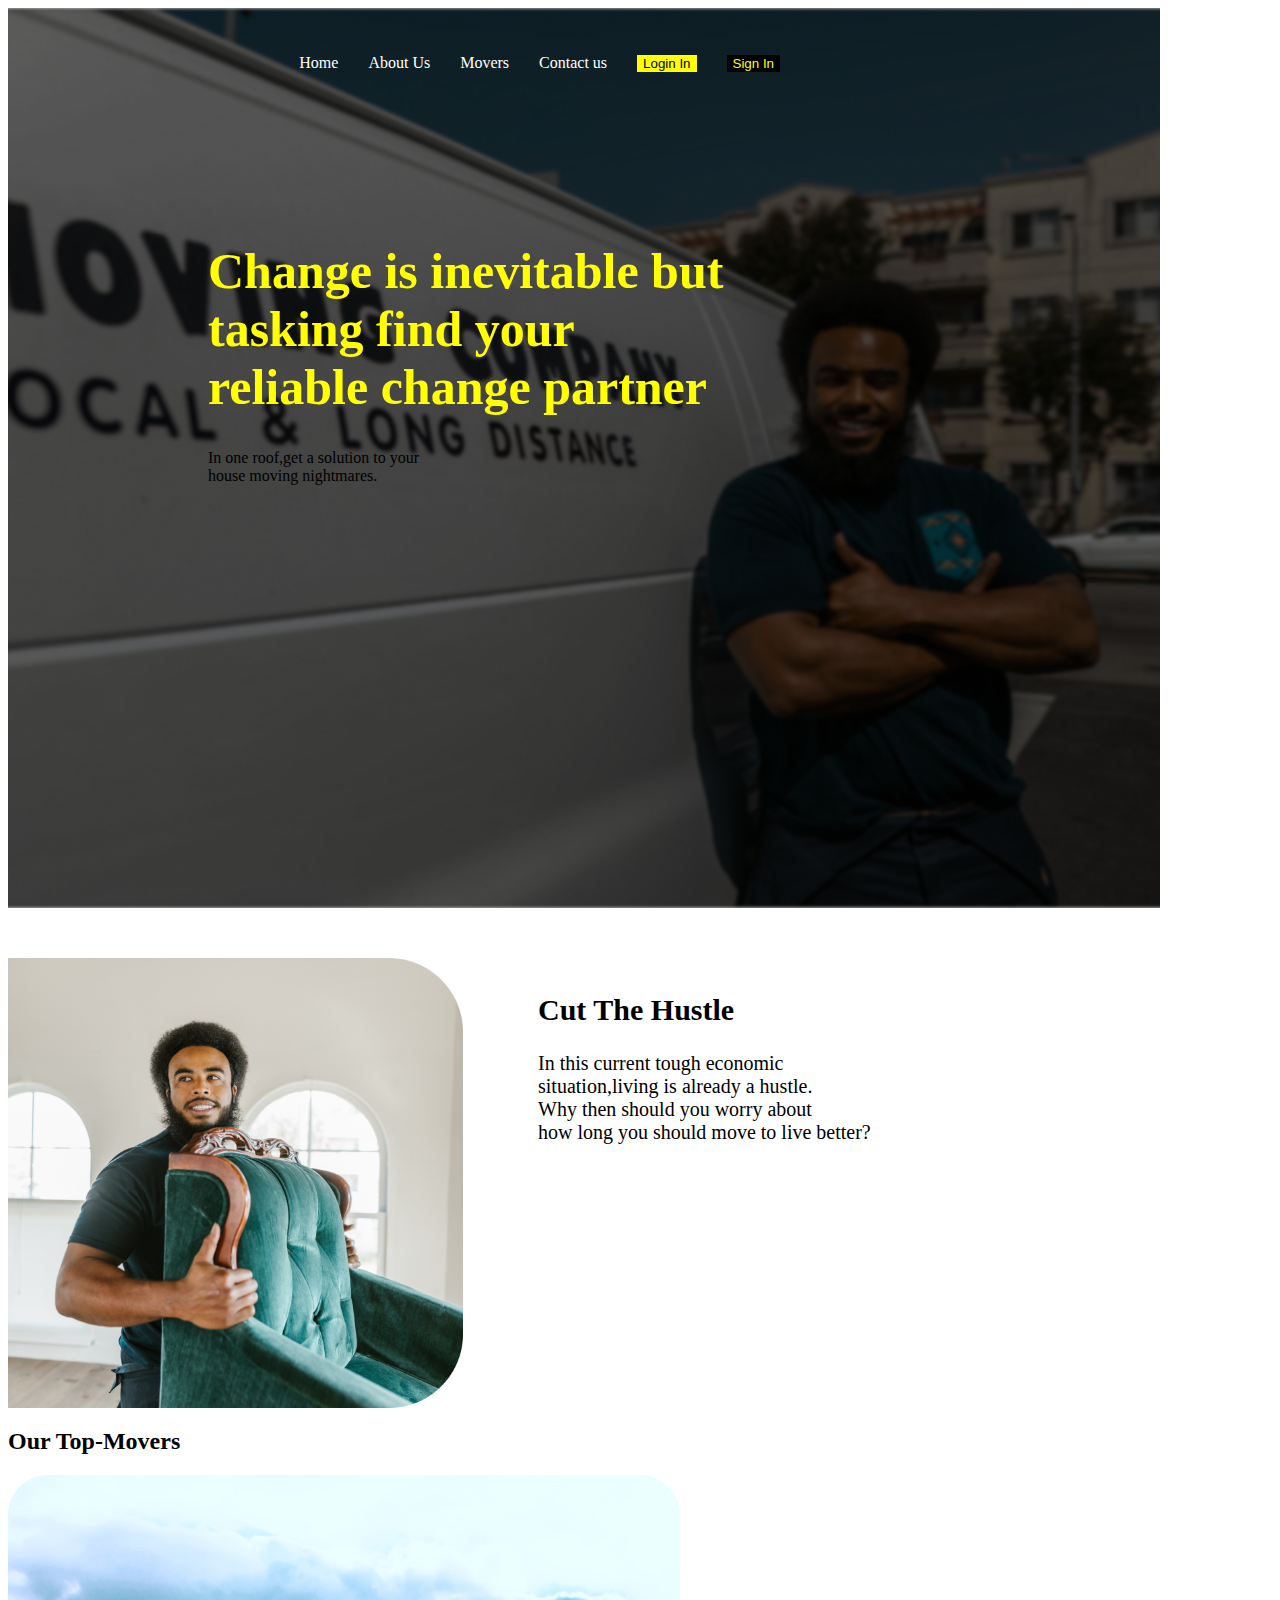
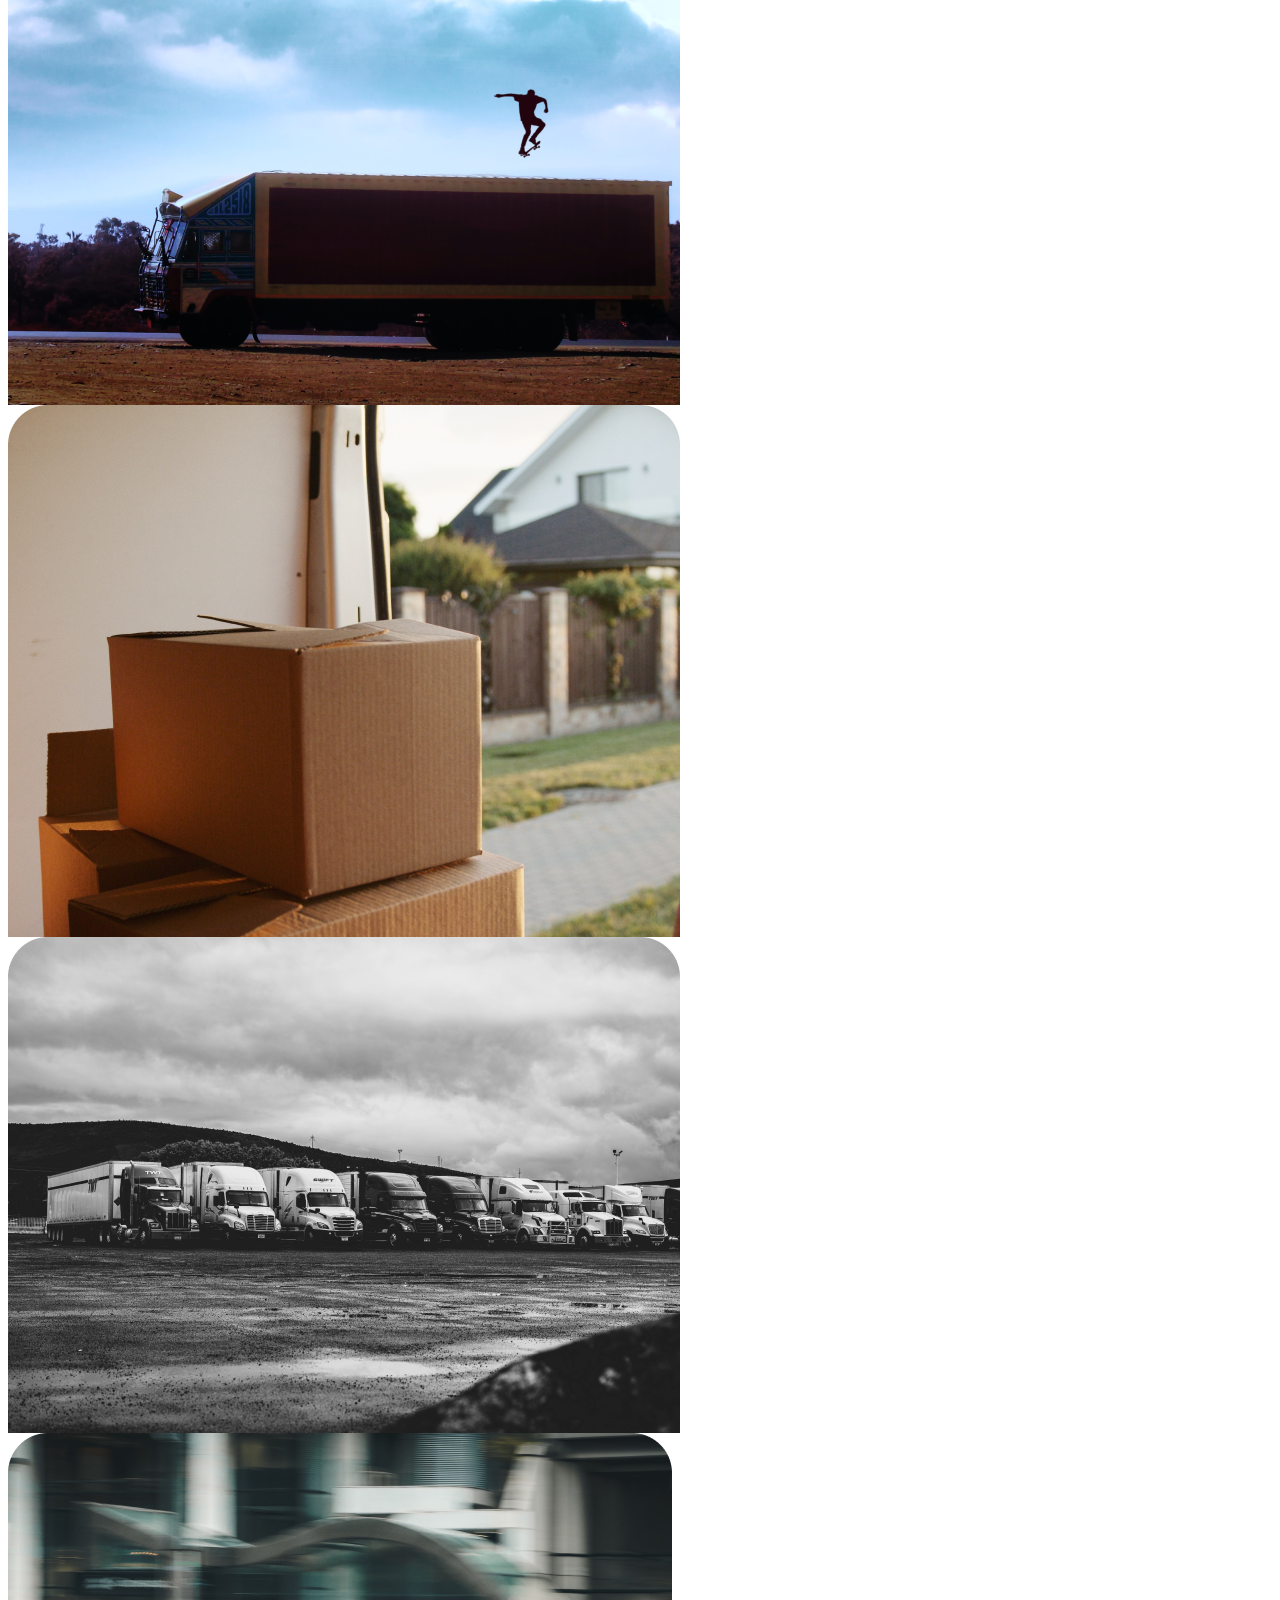
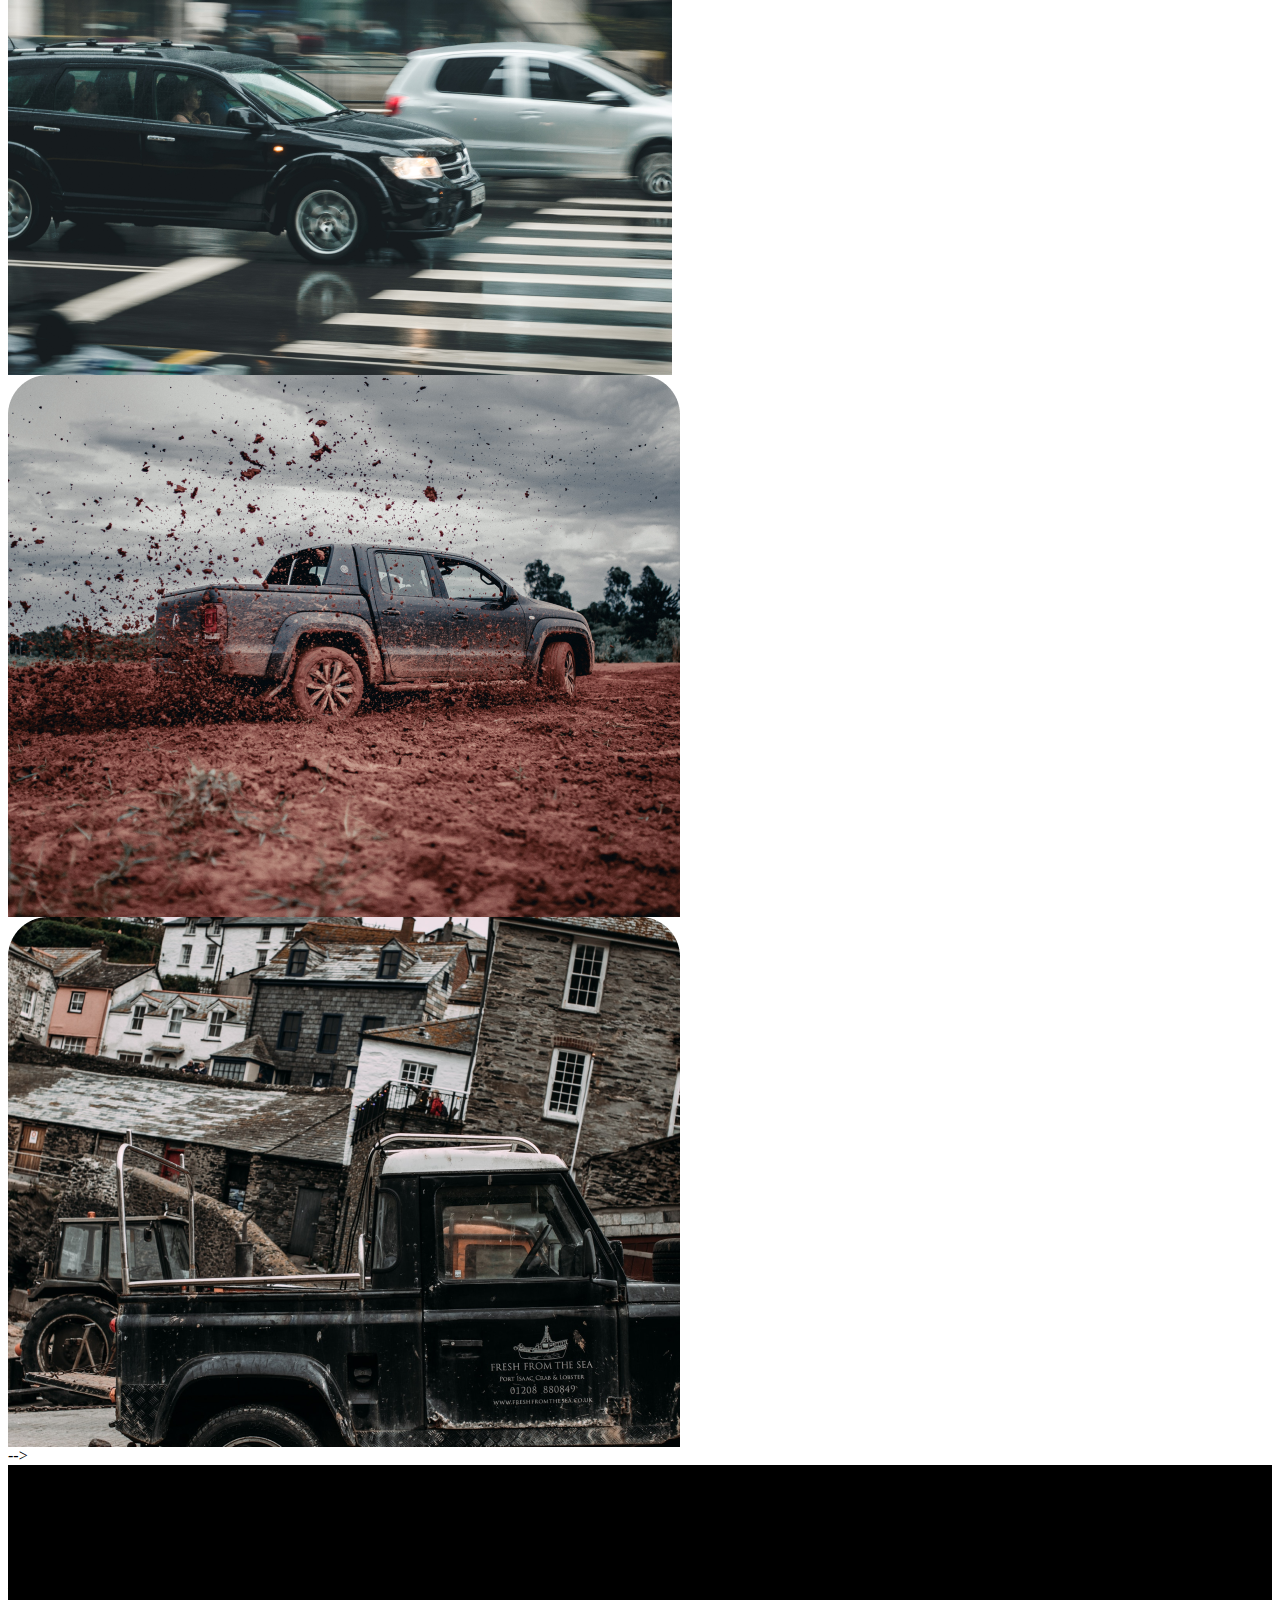
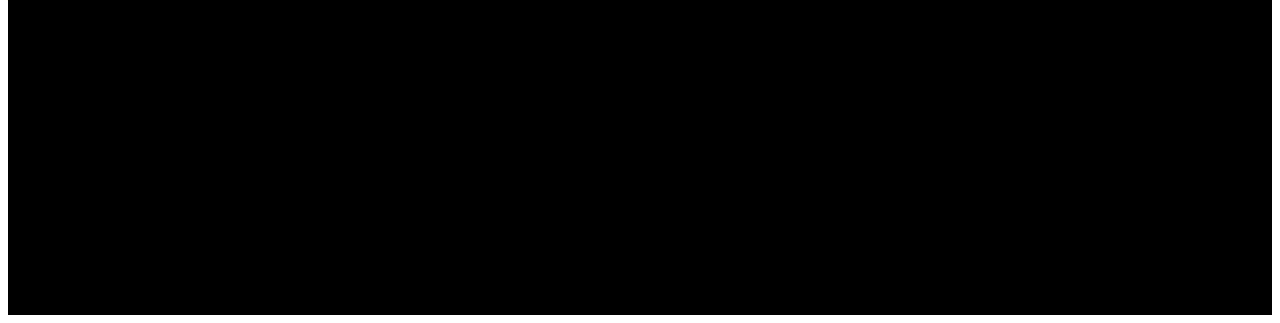
==== index.html @ a47fbbd2 "Insert a footer" ====
<html lang="en">

  <head>
    <meta charset="UTF-8">
    <meta http-equiv="X-UA-Compatible" content="IE=edge">
    <meta name="viewport" content="width=device-width, initial-scale=1.0">
    <title>Landing page of restaurant website</title>
    <link rel="stylesheet" href="./assets/index.css/styles.css" type="text/css">
  </head>

  <body>

    <!--Section1-->
    <section class="section1">

      <nav class="navbar">
        <ul>
          <li><a href="#">Home</a></li>
          <li><a href="#">About Us </a></li>
          <li><a href="#">Movers</a></li>
          <li><a href="#">Contact us</a> </li>
          <li><button class="button1">Login In</button></li>
          <li><button class="button2">Sign In</button></li>
        </ul>
      </nav>

      <div class="Change">
        <h1>Change is inevitable but<br>tasking find your<br> reliable change partner</h1>
        <p>
          In one roof,get a solution to your<br> house moving nightmares.
        </p>
      </div>

    </section>

    <!--Section2-->
    <section class="section2">
      <div class="hustle">
        <div class="hustleImg">
          <img src="./assets/images/moving2 1.png">
        </div>
        <div class="hustleText">
          <h2>Cut The Hustle</h2>
          <p>In this current tough economic<br> situation,living is already a hustle.<br>Why then should
            you worry about<br> how long you should move to live better? </p>
        </div>
      </div>
    </section>
    <!--Section3-->
    <section class="section3">
      <h2>Our Top-Movers</h2>

      <div class="row">
        <div class="column">
          <img src="./assets/images/ehem 1.png">
        </div>
        <div class="column">
          <img src="./assets/images/wewe 1.png">
        </div>
        <div class="column">
          <img src="./assets/images/movers 1.png">
        </div>
        <div class="column">
          <img src="./assets/images/chapchap 1.png">
        </div>
        <div class="column">
          <img src="./assets/images/mashinani 1.png">
        </div>
        <div class="column">
          <img src="./assets/images/songa 1.png">
        </div>
      </div>-->
    </section>
    <!--section4-->
    <footer class="section4">
      <div class="footerBar">
        <div class="footerHeading">
          <h3>Move at a tap of<span>a button</span></h3>
        </div>
        <div></div>
      </div>
    </footer>

  </body>

</html>
---- assets/index.css/styles.css ----
body {
  box-sizing: border-box;
}

.section1 {
  background-image: url("../images/moving\ 1.png");
  background-size: cover;
  background-position: center;
  height: 100vh;
  width: 90vw;


}

.navbar {
  display: flex;
  font-family: 'Poppins', 'Actor', 'Adamina';
  padding: 30px;
  float: right;
  color: white;

}

.section1>.navbar>ul {
  list-style: none;
  display: flex;
  justify-content: space-between;
  gap: 30px;
  padding-right: 350px;

}

.section1>.Change {
  padding: 200px;

}

h1 {

  color: yellow;
  font-size: 50px;
}

.navbar a {
  width: 100%;
  display: inline-block;
  text-decoration: none;
  color: white;


}

.navbar a:hover {
  background: purple;
  color: black;
}

.button1 {
  background-color: yellow;
  color: black;
  border: none;
}

.button2 {
  background-color: black;
  color: yellow;
  border: none;
}

.section2 {
  display: flex;
  padding-top: 50px;
  flex-direction: column;
  justify-content: center;
  align-items: left;
}

.section2>.hustle {
  display: flex;
}

.section2>.hustle>.hustleImg {
  display: flex;
  width: 400px;
  height: 450px;
  padding-right: 100px;
}

.section2>.hustle>.hustleText {
  margin: 10px 10px;
  padding-left: 20px;
  font-size: 20px;
}

/*.section3 {
  margin: auto;
  display: grid;
  padding: 10px;
  justify-content: center;
  grid-template-columns: repeat(auto-fill, minmax(360px, 300px));

}

.column {
  flex-direction: row;
  width: 33.3%;
  padding: 10px;
}

.row::after {
  content: "";
  clear: both;
  display: table;
}

@media screen and (max-width:780px) {
  .column {
    width: 100%;
  }
}


.movers {
  margin: 5px;
  flex-direction: column;
  width: 300px;

}

/* .movers img{ 
  width: 100%;
  height: auto
}
 .section3>.movers { 
  display: flex;
}
.section3 >.movers >.topMovers {
  font-size: larger;
  text-align: center;
  padding-top: 30px;
  padding-bottom: 30px;
}

.section3 >.movers >.topMoversPic1 {
  display: flex;
  padding-top: 30px;
  flex-direction: row;
  width: 100px;
  height: 150px;

}*/

.section4 {
  padding-top: 100px;
  display: flex;
  background-color: black;
  


}

.section4>.footerBar {
  display: flex;
  padding-bottom: 100px;

}

.footerBar{
  position: relative;
  height: 250px;


}
.footerHeading{
  text-align: center;
}
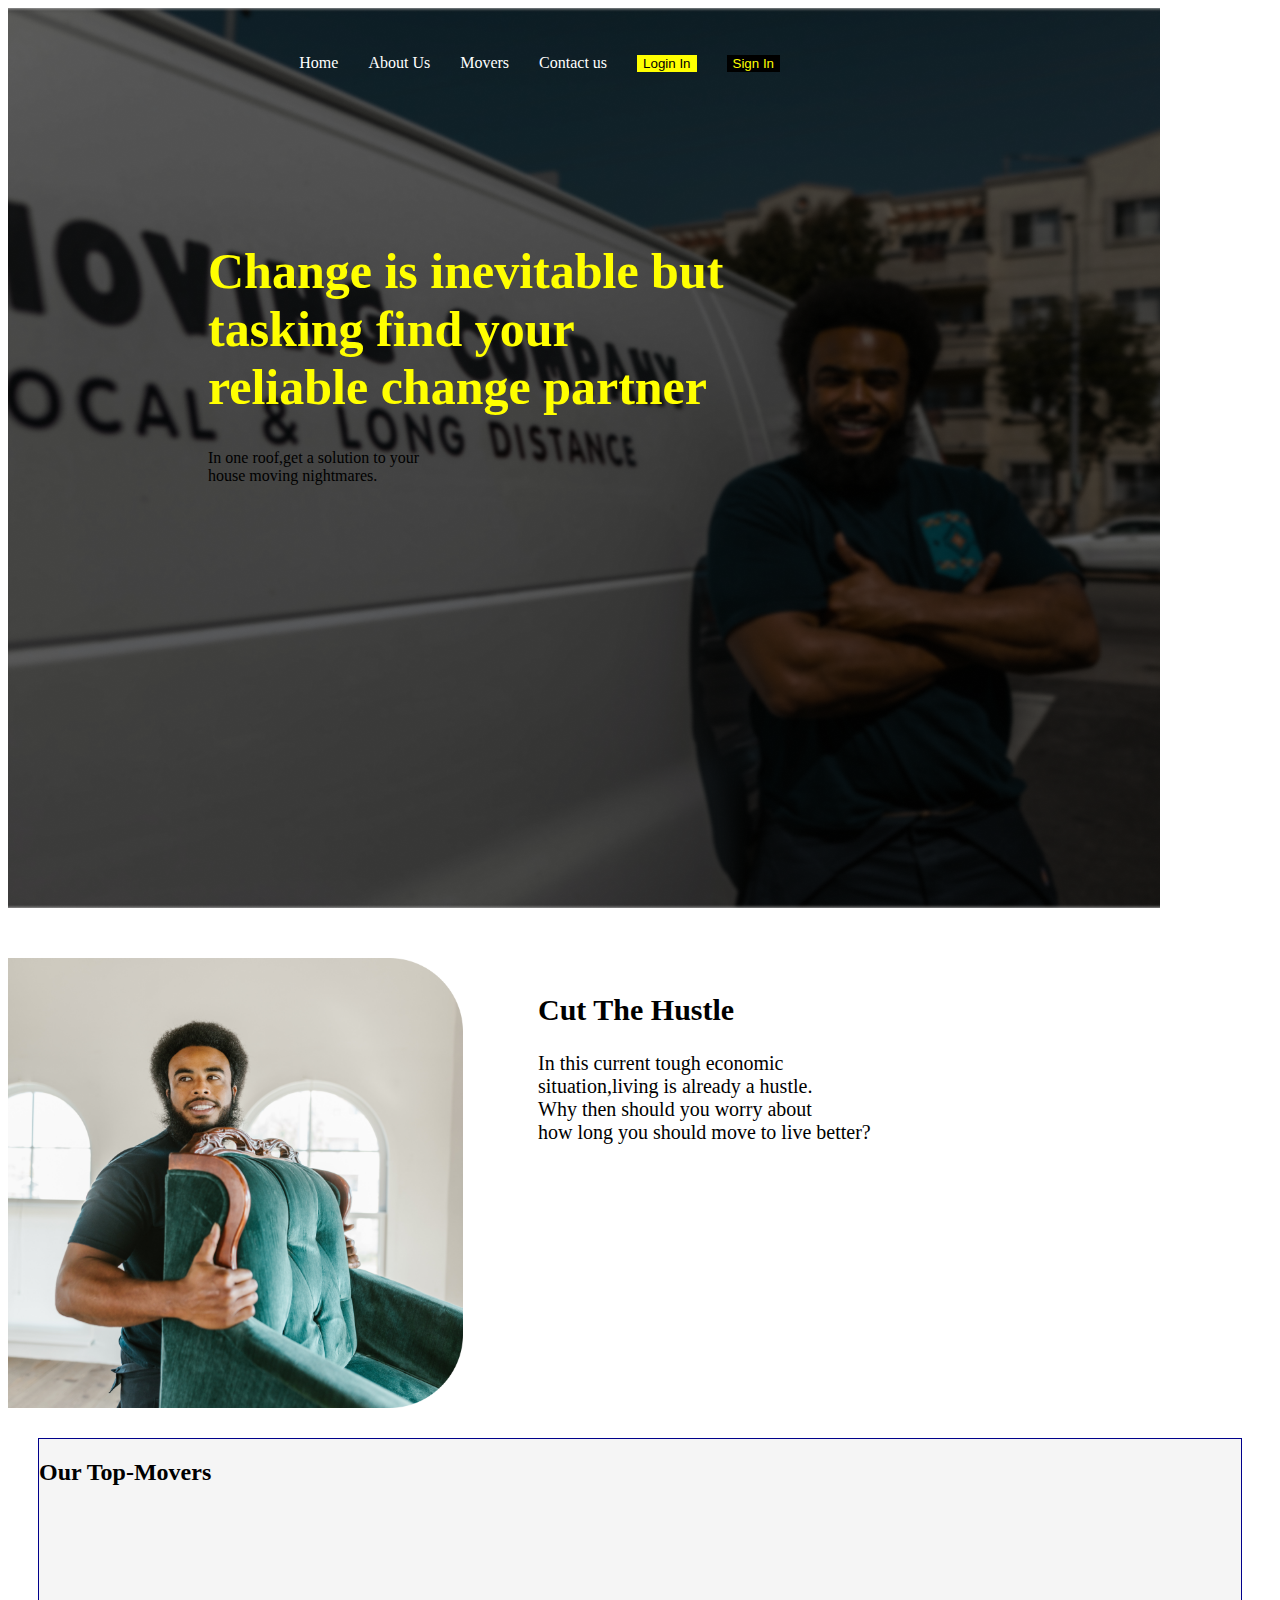
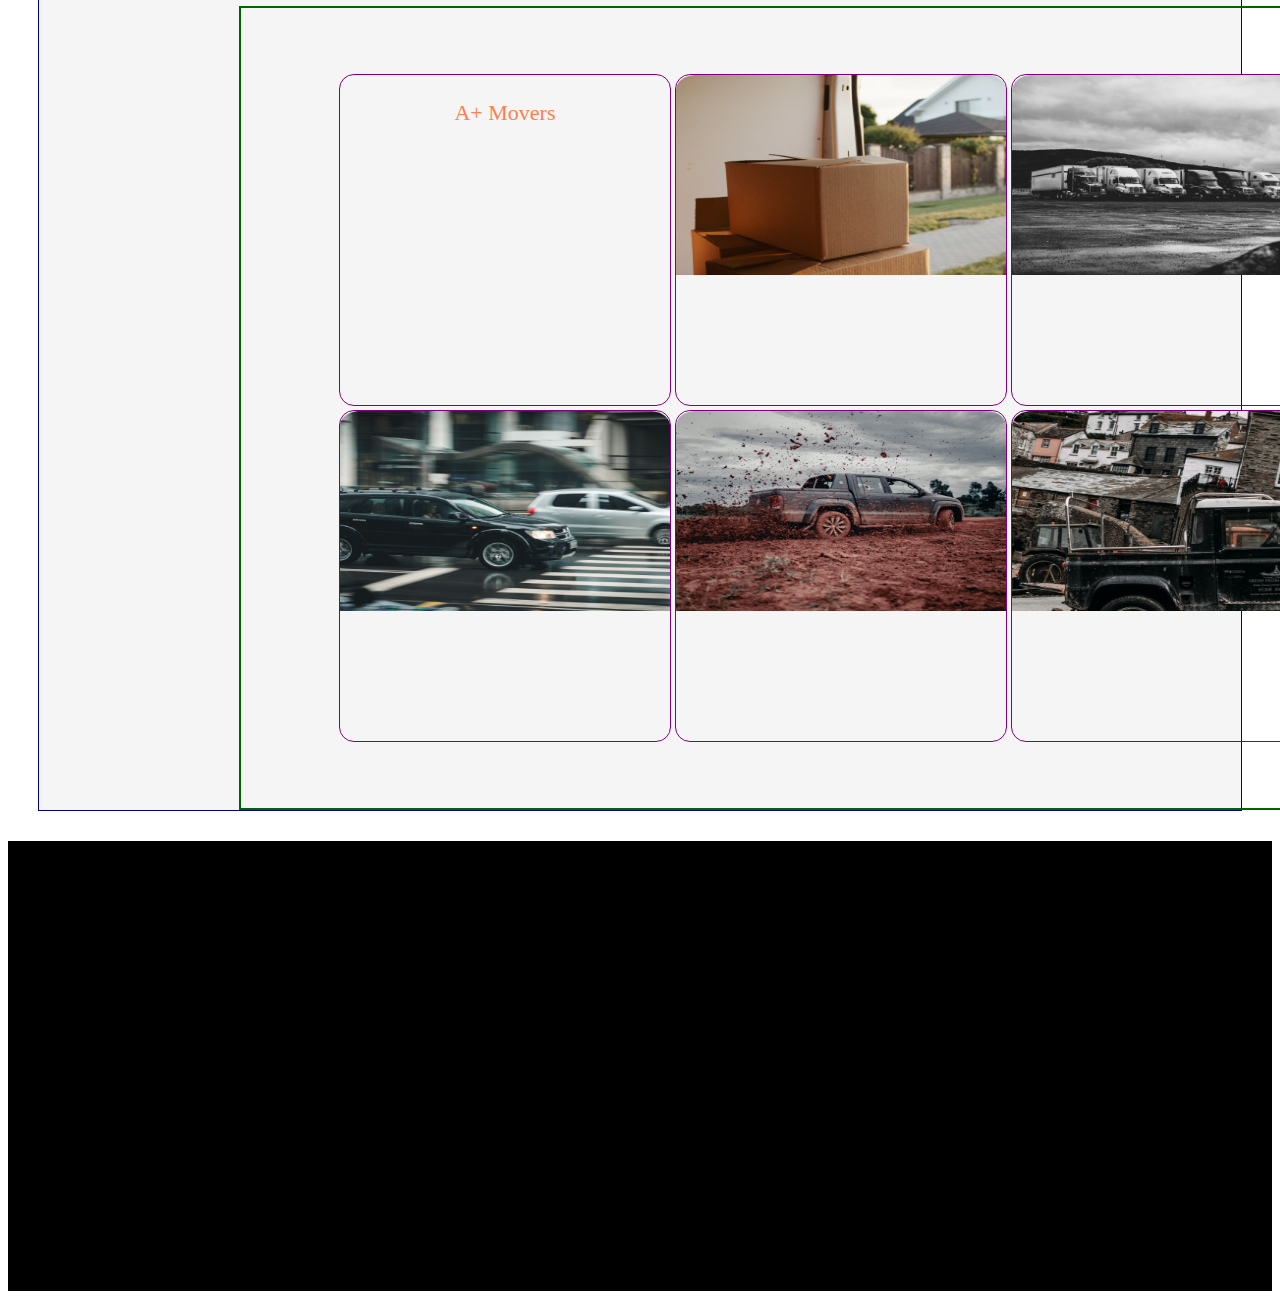
==== commit 3372a5e4: "Add a navigation bar to page2" ====
--- a/index.html
+++ b/index.html
@@ -47,30 +47,35 @@
       </div>
     </section>
     <!--Section3-->
-    <section class="section3">
-      <h2>Our Top-Movers</h2>
+    <div class="movers">
 
-      <div class="row">
-        <div class="column">
-          <img src="./assets/images/ehem 1.png">
+      <div class="moversHeading">
+        <h2>Our Top-Movers</h2>
+      </div>
+
+      <div class="topMovers">
+        <div class="topMoversCard">
+          <div class="cardImage"></div>
+          <div class="cardText"> A+ Movers</div>
+          <div class="cardIcons"></div>
         </div>
-        <div class="column">
-          <img src="./assets/images/wewe 1.png">
+        <div class="topMoversCard">
+          <div><img src="./assets/images/wewe 1.png" width="330px" height="200px"></div>
         </div>
-        <div class="column">
-          <img src="./assets/images/movers 1.png">
+        <div class="topMoversCard">
+          <div><img src="./assets/images/movers 1.png" width="330px" height="200px"></div>
         </div>
-        <div class="column">
-          <img src="./assets/images/chapchap 1.png">
+        <div class="topMoversCard">
+          <div><img src="./assets/images/chapchap 1.png" width="330px" height="200px"></div>
         </div>
-        <div class="column">
-          <img src="./assets/images/mashinani 1.png">
+        <div class="topMoversCard">
+          <div><img src="./assets/images/mashinani 1.png" width="330px" height="200px"></div>
         </div>
-        <div class="column">
-          <img src="./assets/images/songa 1.png">
+        <div class="topMoversCard">
+          <div><img src="./assets/images/songa 1.png" width="330px" height="200px"></div>
         </div>
-      </div>-->
-    </section>
+      </div>
+    </div>
     <!--section4-->
     <footer class="section4">
       <div class="footerBar">
--- a/assets/index.css/styles.css
+++ b/assets/index.css/styles.css
@@ -92,25 +92,60 @@
   font-size: 20px;
 }
 
-/*.section3 {
-  margin: auto;
-  display: grid;
-  padding: 10px;
+/*movers-styling*/
+.movers {
+  background-color: whitesmoke;
+  border: 1px solid darkblue;
+  margin: 30px;
+  /*margin-top: 30px;*/
+  display: flex;
+  flex-direction: column;
+  /*justify-content: center;*/
+}
+
+.topMovers {
+  height: 800px;
+  width: 1200px;
+  display: flex;
+  flex-flow: wrap row;
+  align-content: center;
   justify-content: center;
-  grid-template-columns: repeat(auto-fill, minmax(360px, 300px));
-
-}
-
-.column {
-  flex-direction: row;
-  width: 33.3%;
-  padding: 10px;
-}
-
-.row::after {
-  content: "";
-  clear: both;
-  display: table;
+  border: 2px solid darkgreen;
+  margin-left: 200px;
+  margin-top: 100px;
+}
+
+.topMoversCard {
+  font-family: 'Comfortaa', cursive;
+  grid-template-columns: 300px;
+  grid-template-rows: 220px 220px 100px;
+  grid-template-areas: "cardImage""cardText""cardIcons";
+  color: coral;
+  width: 330px;
+  height: 330px;
+  margin: 2px;
+  border: 1px solid purple;
+  /* background-color: darkred;  */
+  text-align: center;
+  font-size: 22px;
+  border-radius: 15px;
+}
+
+.cardImage {
+  grid-area: cardImage;
+  background: url("./assets/images/wewe 1.png");
+  border-top-left-radius: 20px;
+  border-top-right-radius: 20px;
+  background-size: cover;
+}
+
+.cardText {
+  grid-area: cardText;
+  margin: 25px;
+}
+
+.cardIcons {
+  grid-area: cardIcons;
 }
 
 @media screen and (max-width:780px) {
@@ -119,44 +154,10 @@
   }
 }
 
-
-.movers {
-  margin: 5px;
-  flex-direction: column;
-  width: 300px;
-
-}
-
-/* .movers img{ 
-  width: 100%;
-  height: auto
-}
- .section3>.movers { 
-  display: flex;
-}
-.section3 >.movers >.topMovers {
-  font-size: larger;
-  text-align: center;
-  padding-top: 30px;
-  padding-bottom: 30px;
-}
-
-.section3 >.movers >.topMoversPic1 {
-  display: flex;
-  padding-top: 30px;
-  flex-direction: row;
-  width: 100px;
-  height: 150px;
-
-}*/
-
 .section4 {
   padding-top: 100px;
   display: flex;
   background-color: black;
-  
-
-
 }
 
 .section4>.footerBar {
@@ -165,12 +166,43 @@
 
 }
 
-.footerBar{
+.footerBar {
   position: relative;
   height: 250px;
 
 
 }
-.footerHeading{
+
+.footerHeading {
   text-align: center;
 }
+
+/* Page2 styling */
+.navbar2 {
+
+  font-family: 'Poppins', 'Actor', 'Adamina';
+  height: 250px;
+  background-color: black;
+  display: flex;
+
+}
+
+.navbar2>.navItems>ul {
+  list-style: none;
+  gap: 20px;
+  color: white;
+
+
+}
+
+.navbar2 a {
+  text-decoration: none;
+  color: white;
+
+
+}
+
+.navbar2 a:hover {
+  background: purple;
+  color: black;
+}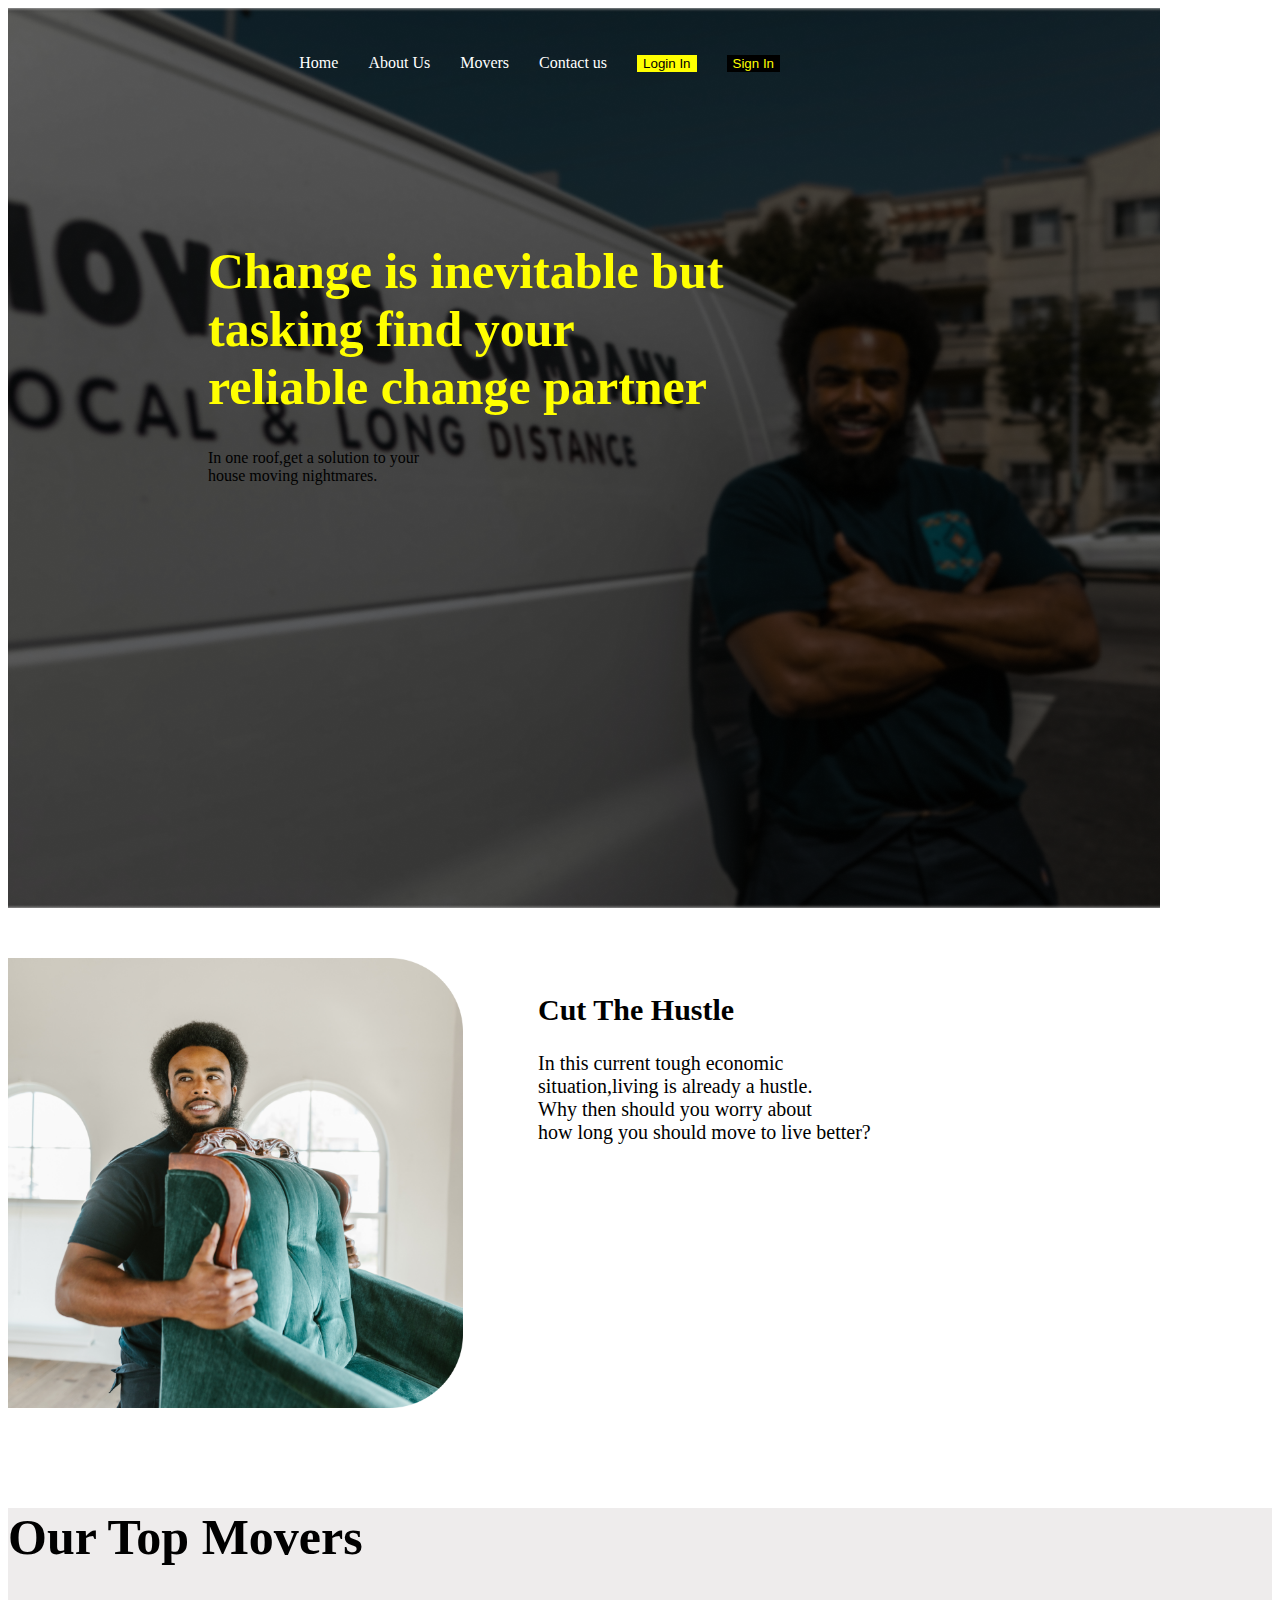
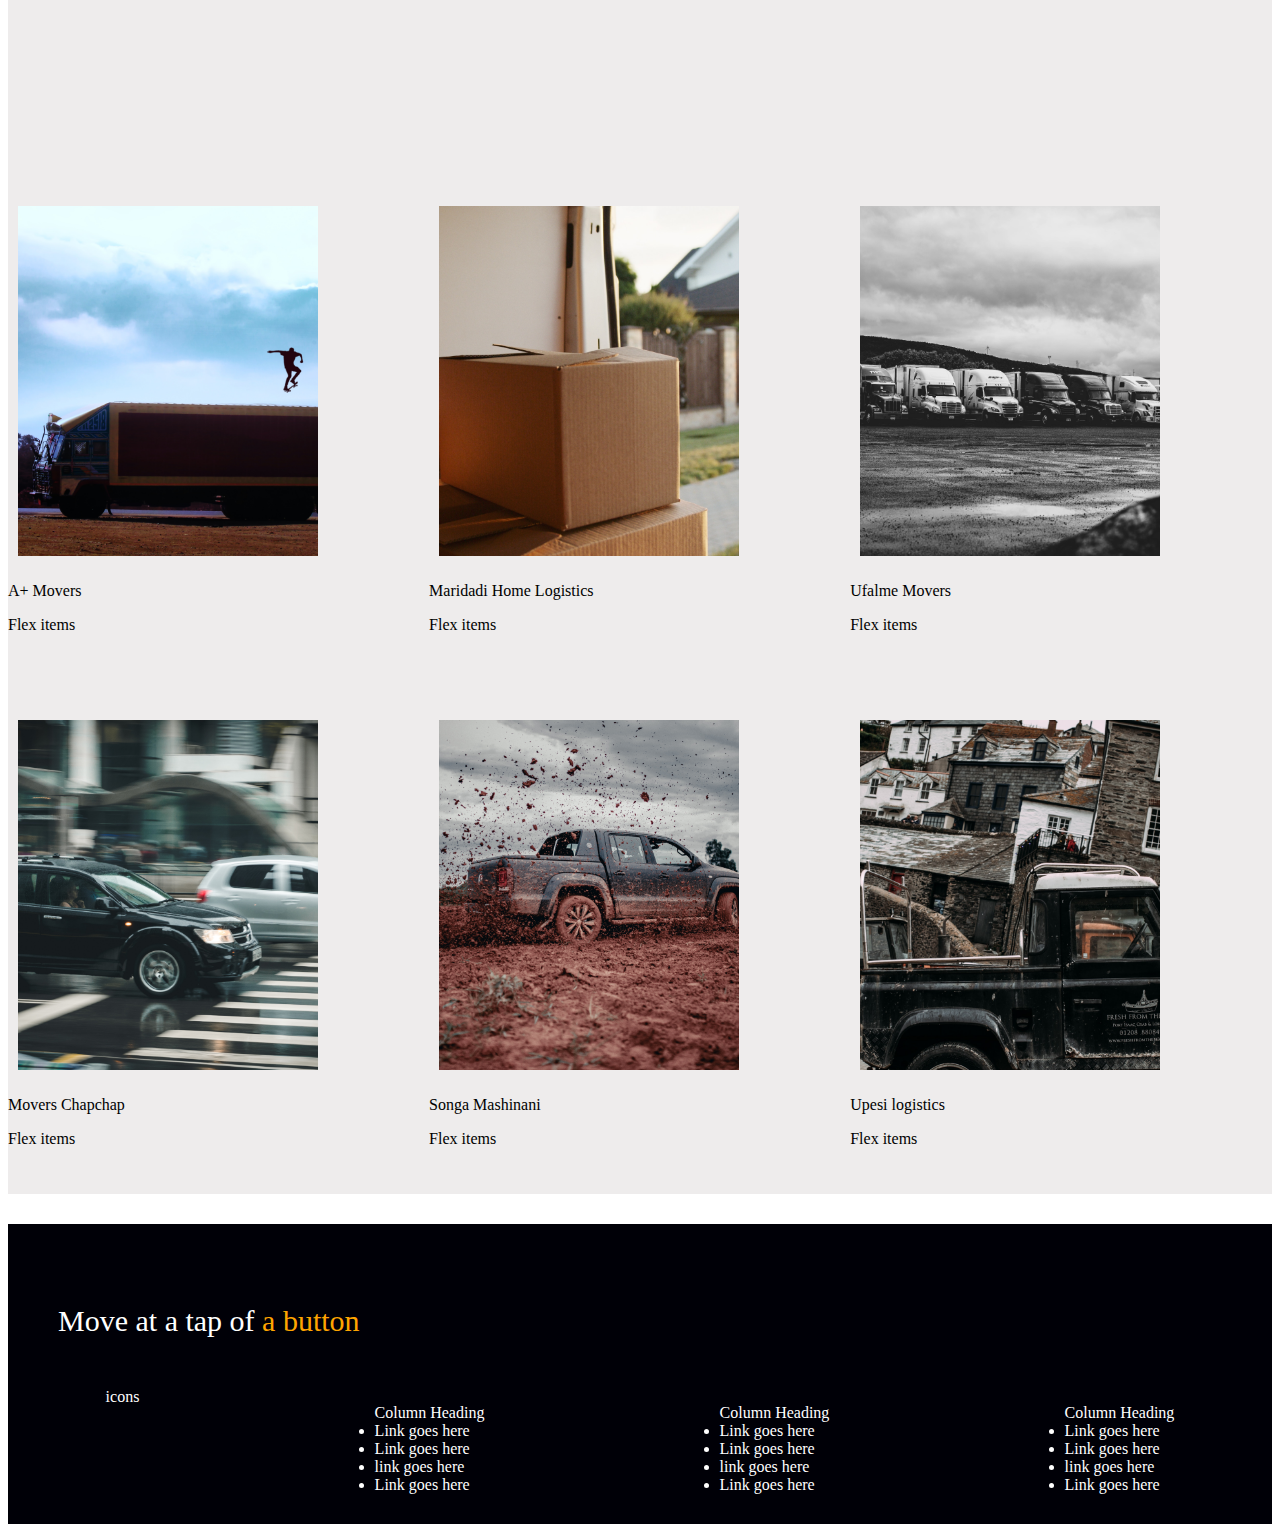
==== commit 61db00af: "Insert the navigation bar in page 2" ====
--- a/index.html
+++ b/index.html
@@ -46,8 +46,43 @@
         </div>
       </div>
     </section>
+
     <!--Section3-->
-    <div class="movers">
+    <div class="section3">
+      <h3 class="section3_h3">Our Top Movers</h3>
+      <div class="cards">
+        <img src="./assets/images/ehem 1.png" class="card_image" alt="">
+        <p>A+ Movers</p>
+        <p>Flex items</p>
+      </div>
+      <div class="cards">
+        <img src="./assets/images/wewe 1.png" class="card_image" alt="">
+        <p>Maridadi Home Logistics</p>
+        <p>Flex items</p>
+      </div>
+      <div class="cards">
+        <img src="./assets/images/movers 1.png" class="card_image" alt="">
+        <p>Ufalme Movers</p>
+        <p>Flex items</p>
+      </div>
+      <div class="cards">
+        <img src="./assets/images/chapchap 1.png" class="card_image" alt="">
+        <p>Movers Chapchap</p>
+        <p>Flex items</p>
+      </div>
+      <div class="cards">
+        <img src="./assets/images/mashinani 1.png" class="card_image" alt="">
+        <p>Songa Mashinani</p>
+        <p>Flex items</p>
+      </div>
+      <div class="cards">
+        <img src="./assets/images/songa 1.png" class="card_image" alt="">
+        <p>Upesi logistics</p>
+        <p>Flex items</p>
+      </div>
+    </div>
+
+    <!--<div class="movers">
 
       <div class="moversHeading">
         <h2>Our Top-Movers</h2>
@@ -55,34 +90,74 @@
 
       <div class="topMovers">
         <div class="topMoversCard">
-          <div class="cardImage"></div>
-          <div class="cardText"> A+ Movers</div>
-          <div class="cardIcons"></div>
+          <div class="cardImage">
+            <img src="./assets/images/ehem 1.png" width="330px" height="200px">
+            <h3></h3>
+          </div>
         </div>
         <div class="topMoversCard">
-          <div><img src="./assets/images/wewe 1.png" width="330px" height="200px"></div>
+          <div class="CardImage">
+            <img src="./assets/images/wewe 1.png" width="330px" height="200px">
+          </div>
         </div>
         <div class="topMoversCard">
-          <div><img src="./assets/images/movers 1.png" width="330px" height="200px"></div>
+          <div class="CardImage">
+            <img src="./assets/images/movers 1.png" width="330px" height="200px">
+          </div>
         </div>
         <div class="topMoversCard">
-          <div><img src="./assets/images/chapchap 1.png" width="330px" height="200px"></div>
+          <div class="CardImage">
+            <img src="./assets/images/chapchap 1.png" width="330px" height="200px">
+          </div>
         </div>
         <div class="topMoversCard">
-          <div><img src="./assets/images/mashinani 1.png" width="330px" height="200px"></div>
+          <div class="CardImage">
+            <img src="./assets/images/mashinani 1.png" width="330px" height="200px">
+          </div>
         </div>
         <div class="topMoversCard">
-          <div><img src="./assets/images/songa 1.png" width="330px" height="200px"></div>
+          <div class="CardImage">
+            <img src="./assets/images/songa 1.png" width="330px" height="200px">
+          </div>
         </div>
       </div>
-    </div>
+    </div>-->
     <!--section4-->
-    <footer class="section4">
-      <div class="footerBar">
-        <div class="footerHeading">
-          <h3>Move at a tap of<span>a button</span></h3>
+    <footer>
+      <div class="sect_a">
+        <p class="footer_p">Move at a tap of <span class="orange_footer_text">a button</span> </p>
+      </div>
+      <div class="footer_flex_items">
+        <div class="icons">
+          icons
         </div>
-        <div></div>
+        <div class="link_list_1">
+          <ul>
+            <li class="heading">Column Heading</li>
+            <li>Link goes here</li>
+            <li>Link goes here</li>
+            <li>link goes here</li>
+            <li>Link goes here</li>
+          </ul>
+        </div>
+        <div class="link_list_1">
+          <ul>
+            <li class="heading">Column Heading</li>
+            <li>Link goes here</li>
+            <li>Link goes here</li>
+            <li>link goes here</li>
+            <li>Link goes here</li>
+          </ul>
+        </div>
+        <div class="link_list_1">
+          <ul>
+            <li class="heading">Column Heading</li>
+            <li>Link goes here</li>
+            <li>Link goes here</li>
+            <li>link goes here</li>
+            <li>Link goes here</li>
+          </ul>
+        </div>
       </div>
     </footer>
 
--- a/assets/index.css/styles.css
+++ b/assets/index.css/styles.css
@@ -92,15 +92,44 @@
   font-size: 20px;
 }
 
-/*movers-styling*/
+.section3 {
+  background-color: rgb(238, 236, 236);
+  margin-top: 100px;
+}
+
+.section3_h3 {
+  margin-bottom: 200px;
+  font-size: 50px;
+  margin-top: 100px;
+
+}
+
+.card_image {
+  height: 350px;
+  width: 300px;
+  object-fit: cover;
+  padding: 10px;
+
+}
+
+.cards{
+  display: inline-block;
+  width: 33%;
+  margin-top: 30px;
+  margin-bottom: 30px;
+
+}
+
+/*movers-styling
+
 .movers {
   background-color: whitesmoke;
   border: 1px solid darkblue;
   margin: 30px;
-  /*margin-top: 30px;*/
+  /*margin-top: 30px;
   display: flex;
   flex-direction: column;
-  /*justify-content: center;*/
+  /*justify-content: center;
 }
 
 .topMovers {
@@ -125,7 +154,7 @@
   height: 330px;
   margin: 2px;
   border: 1px solid purple;
-  /* background-color: darkred;  */
+  /* background-color: darkred;  
   text-align: center;
   font-size: 22px;
   border-radius: 15px;
@@ -146,7 +175,7 @@
 
 .cardIcons {
   grid-area: cardIcons;
-}
+}*/
 
 @media screen and (max-width:780px) {
   .column {
@@ -154,55 +183,30 @@
   }
 }
 
-.section4 {
-  padding-top: 100px;
-  display: flex;
-  background-color: black;
-}
-
-.section4>.footerBar {
-  display: flex;
-  padding-bottom: 100px;
-
-}
-
-.footerBar {
-  position: relative;
-  height: 250px;
-
-
-}
-
-.footerHeading {
-  text-align: center;
-}
-
-/* Page2 styling */
-.navbar2 {
-
-  font-family: 'Poppins', 'Actor', 'Adamina';
-  height: 250px;
-  background-color: black;
-  display: flex;
-
-}
-
-.navbar2>.navItems>ul {
+footer {
+  background-color: rgb(0, 0, 7);
+  height: 300px;
+}
+
+.footer_flex_items {
+  display: flex;
+  justify-content: space-around;
+  color: white;
+}
+
+.footer_p {
+  font-size: 30px;
+  color: white;
+  margin-bottom: 50px;
+  padding-left: 50px;
+  padding-top: 80px;
+}
+
+.heading {
   list-style: none;
-  gap: 20px;
-  color: white;
-
-
-}
-
-.navbar2 a {
-  text-decoration: none;
-  color: white;
-
-
-}
-
-.navbar2 a:hover {
-  background: purple;
-  color: black;
+  font-style: bold;
+}
+
+.orange_footer_text {
+  color: orange;
 }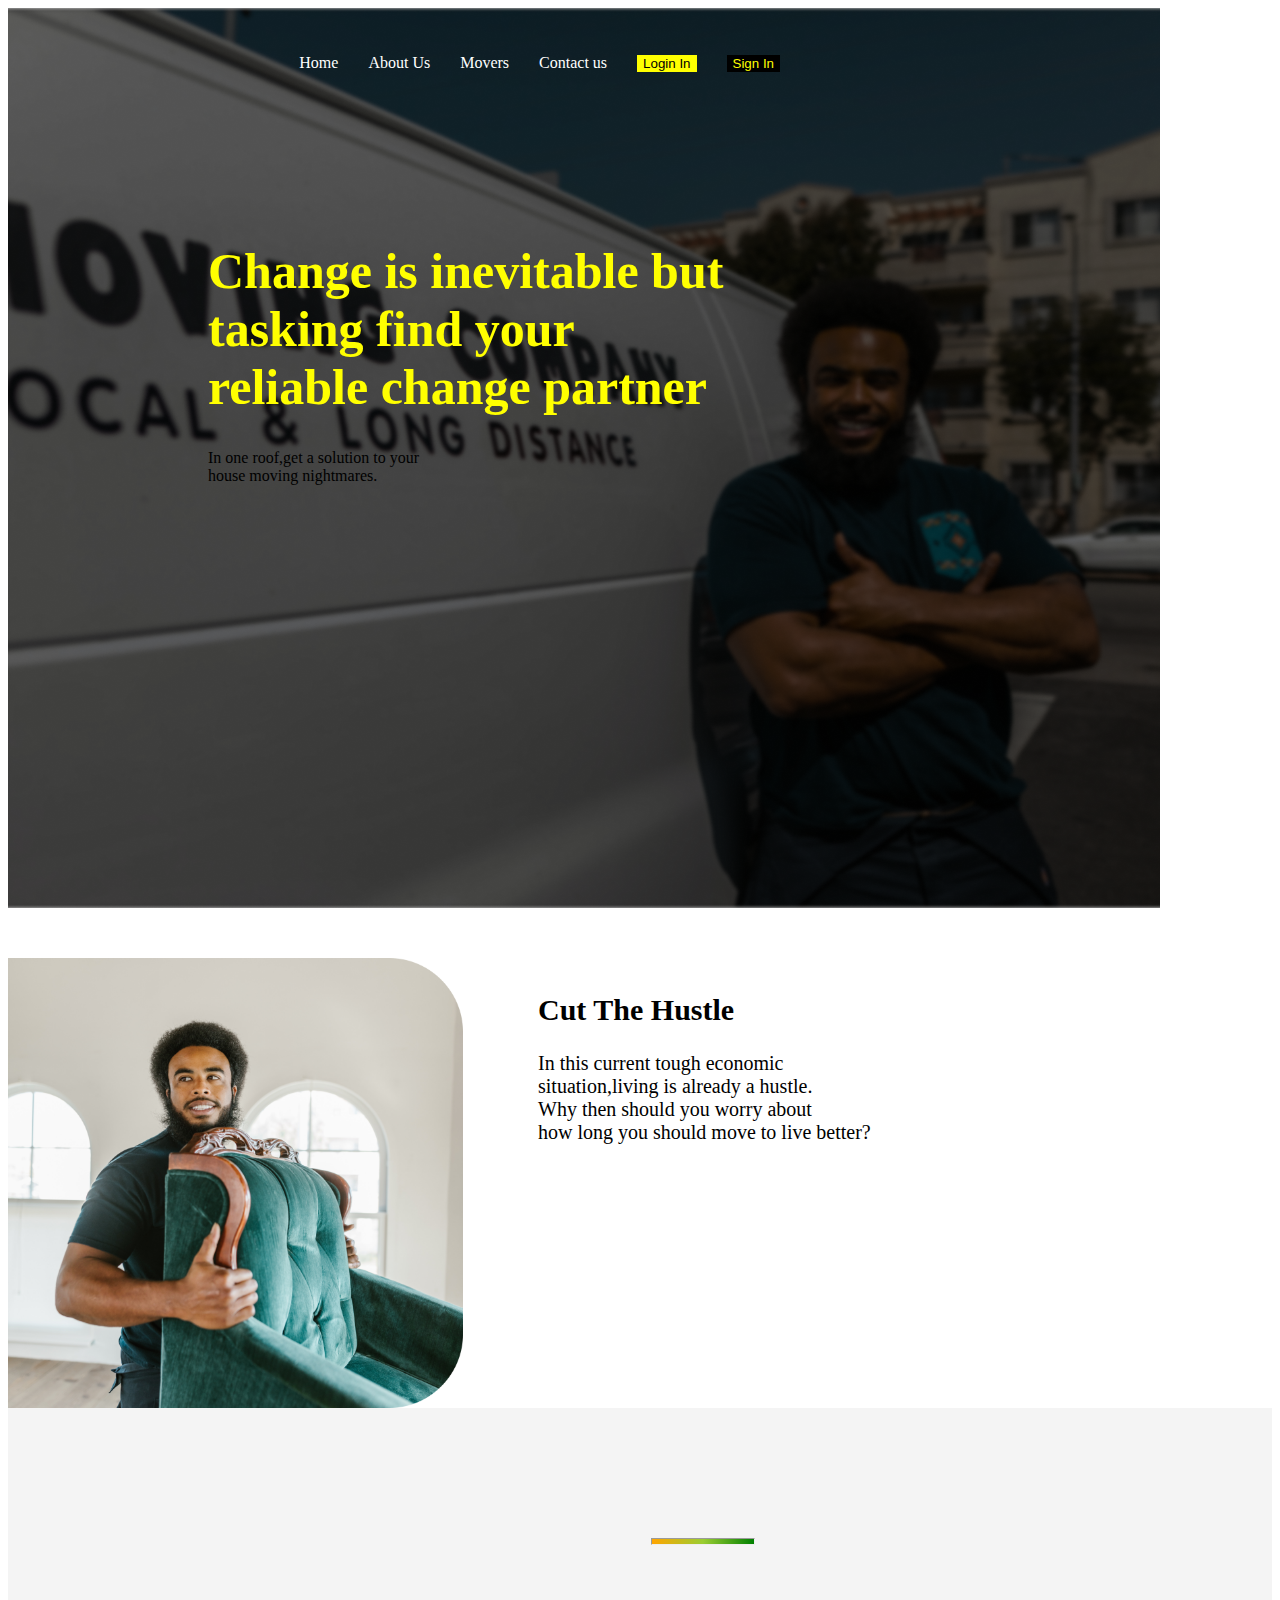
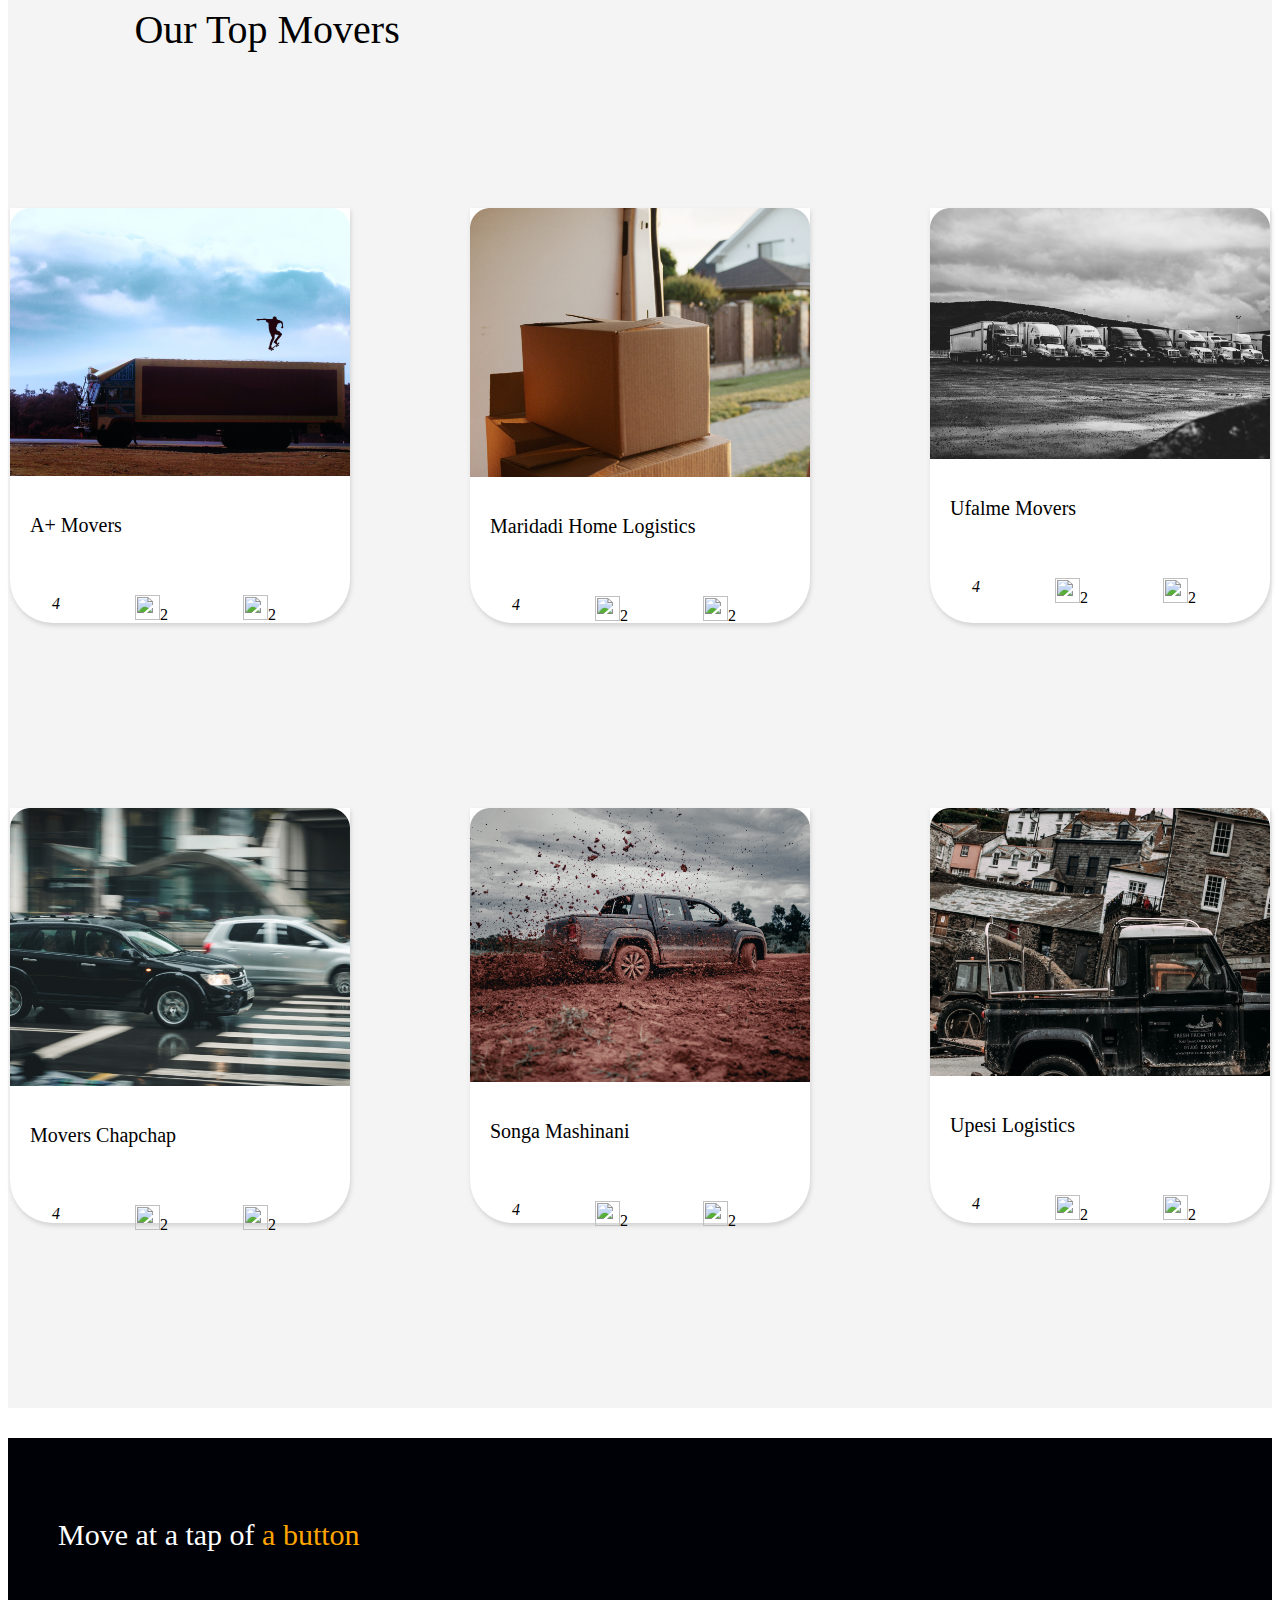
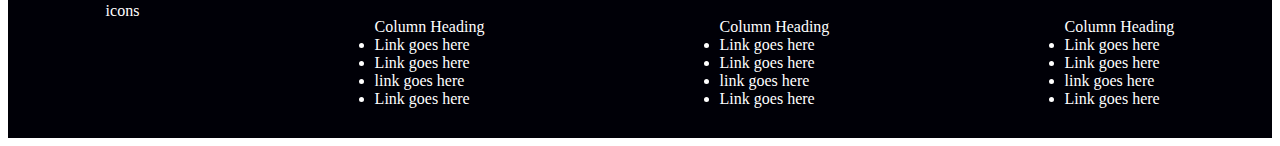
==== commit 4860adb2: "Add images and icons in index.html file" ====
--- a/index.html
+++ b/index.html
@@ -47,81 +47,204 @@
       </div>
     </section>
 
-    <!--Section3-->
-    <div class="section3">
-      <h3 class="section3_h3">Our Top Movers</h3>
-      <div class="cards">
-        <img src="./assets/images/ehem 1.png" class="card_image" alt="">
-        <p>A+ Movers</p>
-        <p>Flex items</p>
-      </div>
-      <div class="cards">
-        <img src="./assets/images/wewe 1.png" class="card_image" alt="">
-        <p>Maridadi Home Logistics</p>
-        <p>Flex items</p>
-      </div>
-      <div class="cards">
-        <img src="./assets/images/movers 1.png" class="card_image" alt="">
-        <p>Ufalme Movers</p>
-        <p>Flex items</p>
-      </div>
-      <div class="cards">
-        <img src="./assets/images/chapchap 1.png" class="card_image" alt="">
-        <p>Movers Chapchap</p>
-        <p>Flex items</p>
-      </div>
-      <div class="cards">
-        <img src="./assets/images/mashinani 1.png" class="card_image" alt="">
-        <p>Songa Mashinani</p>
-        <p>Flex items</p>
-      </div>
-      <div class="cards">
-        <img src="./assets/images/songa 1.png" class="card_image" alt="">
-        <p>Upesi logistics</p>
-        <p>Flex items</p>
-      </div>
+    <!--<Section3-->
+    <div class="topmovers">
+      <hr class="line2">
+      <h2>Our Top Movers</h2>
     </div>
 
-    <!--<div class="movers">
-
-      <div class="moversHeading">
-        <h2>Our Top-Movers</h2>
-      </div>
-
-      <div class="topMovers">
-        <div class="topMoversCard">
-          <div class="cardImage">
-            <img src="./assets/images/ehem 1.png" width="330px" height="200px">
-            <h3></h3>
-          </div>
-        </div>
-        <div class="topMoversCard">
-          <div class="CardImage">
-            <img src="./assets/images/wewe 1.png" width="330px" height="200px">
-          </div>
-        </div>
-        <div class="topMoversCard">
-          <div class="CardImage">
-            <img src="./assets/images/movers 1.png" width="330px" height="200px">
-          </div>
-        </div>
-        <div class="topMoversCard">
-          <div class="CardImage">
-            <img src="./assets/images/chapchap 1.png" width="330px" height="200px">
-          </div>
-        </div>
-        <div class="topMoversCard">
-          <div class="CardImage">
-            <img src="./assets/images/mashinani 1.png" width="330px" height="200px">
-          </div>
-        </div>
-        <div class="topMoversCard">
-          <div class="CardImage">
-            <img src="./assets/images/songa 1.png" width="330px" height="200px">
-          </div>
-        </div>
-      </div>
-    </div>-->
+    <section class="services">
+      <div class="A-plusmovers">
+        <div class="truck">
+          <img src="./assets/images/ehem 1.png" alt="truckmovers">
+        </div>
+        <br>
+
+        <div class="generalbox">
+
+          <h3>
+            A+ Movers
+          </h3>
+
+          <br>
+          <div class="icons">
+            <div class="box1">
+              <i class="fa-solid fa-car fa-1x"> 4</i>
+            </div>
+            <div class="box2">
+              <img
+                src="https://img.icons8.com/external-glyph-pongsakorn-tan/64/000000/external-bath-furniture-glyph-pongsakorn-tan.png">2
+            </div>
+            <div class="box3">
+              <img src="https://img.icons8.com/ios-glyphs/30/000000/hashtag-large.png">2
+            </div>
+
+          </div>
+        </div>
+
+      </div>
+
+
+      <div class="A-plusmovers">
+        <div class="truck">
+          <img src="./assets/images/wewe 1.png" alt="truckmovers">
+        </div>
+        <br>
+        <div class="generalbox">
+          <h3>
+            Maridadi Home Logistics
+          </h3>
+
+          <br>
+          <div class="icons">
+            <div class="box1">
+              <i class="fa-solid fa-car fa-1x"> 4</i>
+            </div>
+            <div class="box2">
+              <img
+                src="https://img.icons8.com/external-glyph-pongsakorn-tan/64/000000/external-bath-furniture-glyph-pongsakorn-tan.png">2
+            </div>
+            <div class="box3">
+              <img src="https://img.icons8.com/ios-glyphs/30/000000/hashtag-large.png">2
+            </div>
+
+          </div>
+
+        </div>
+
+      </div>
+
+
+      <div class="A-plusmovers">
+        <div class="truck">
+          <img src="./assets/images/movers 1.png" alt="truckmovers">
+        </div>
+        <br>
+
+        <div class="generalbox">
+          <h3>
+            Ufalme Movers
+          </h3>
+
+          <br>
+          <div class="icons">
+            <div class="box1">
+              <i class="fa-solid fa-car fa-1x"> 4</i>
+            </div>
+            <div class="box2">
+              <img
+                src="https://img.icons8.com/external-glyph-pongsakorn-tan/64/000000/external-bath-furniture-glyph-pongsakorn-tan.png">2
+            </div>
+            <div class="box3">
+              <img src="https://img.icons8.com/ios-glyphs/30/000000/hashtag-large.png">2
+            </div>
+
+          </div>
+
+        </div>
+
+      </div>
+
+    </section>
+
+
+
+
+    <section class="services">
+      <div class="A-plusmovers">
+        <div class="truck">
+          <img src="./assets/images/chapchap 1.png" alt="truckmovers">
+        </div>
+        <br>
+
+        <div class="generalbox">
+
+          <h3>
+            Movers Chapchap
+          </h3>
+
+          <br>
+          <div class="icons">
+            <div class="box1">
+              <i class="fa-solid fa-car fa-1x"> 4</i>
+            </div>
+            <div class="box2">
+              <img
+                src="https://img.icons8.com/external-glyph-pongsakorn-tan/64/000000/external-bath-furniture-glyph-pongsakorn-tan.png">2
+            </div>
+            <div class="box3">
+              <img src="https://img.icons8.com/ios-glyphs/30/000000/hashtag-large.png">2
+            </div>
+
+          </div>
+        </div>
+
+      </div>
+
+
+      <div class="A-plusmovers">
+        <div class="truck">
+          <img src="./assets/images/mashinani 1.png" alt="truckmovers">
+        </div>
+        <br>
+        <div class="generalbox">
+          <h3>
+            Songa Mashinani
+          </h3>
+
+          <br>
+          <div class="icons">
+            <div class="box1">
+              <i class="fa-solid fa-car fa-1x"> 4</i>
+            </div>
+            <div class="box2">
+              <img
+                src="https://img.icons8.com/external-glyph-pongsakorn-tan/64/000000/external-bath-furniture-glyph-pongsakorn-tan.png">2
+            </div>
+            <div class="box3">
+              <img src="https://img.icons8.com/ios-glyphs/30/000000/hashtag-large.png">2
+            </div>
+
+          </div>
+
+        </div>
+
+      </div>
+
+
+      <div class="A-plusmovers">
+        <div class="truck">
+          <img src="./assets/images/songa 1.png" alt="truckmovers">
+        </div>
+        <br>
+
+        <div class="generalbox">
+          <h3>
+            Upesi Logistics
+          </h3>
+
+          <br>
+          <div class="icons">
+            <div class="box1">
+              <i class="fa-solid fa-car fa-1x"> 4</i>
+            </div>
+            <div class="box2">
+              <img
+                src="https://img.icons8.com/external-glyph-pongsakorn-tan/64/000000/external-bath-furniture-glyph-pongsakorn-tan.png">2
+            </div>
+            <div class="box3">
+              <img src="https://img.icons8.com/ios-glyphs/30/000000/hashtag-large.png">2
+            </div>
+
+          </div>
+
+        </div>
+
+      </div>
+
+    </section>
+
+
     <!--section4-->
     <footer>
       <div class="sect_a">
--- a/assets/index.css/styles.css
+++ b/assets/index.css/styles.css
@@ -92,96 +92,81 @@
   font-size: 20px;
 }
 
-.section3 {
-  background-color: rgb(238, 236, 236);
-  margin-top: 100px;
+.topmovers {
+  display: flex;
+  flex-direction: column;
+  height: 400px;
+  justify-content: center;
+  background: rgba(204, 204, 204, 0.21);
+  padding-left: 10%;
 }
 
-.section3_h3 {
-  margin-bottom: 200px;
-  font-size: 50px;
-  margin-top: 100px;
-
+hr.line2 {
+  width: 9%;
+  height: 5px;
+  background-image: linear-gradient(to right, orange, yellowgreen, green);
 }
 
-.card_image {
-  height: 350px;
-  width: 300px;
-  object-fit: cover;
-  padding: 10px;
-
+.topmovers h2 {
+  font-weight: lighter;
+  font-size: 40px;
+  padding-top: 20px;
 }
 
-.cards{
-  display: inline-block;
-  width: 33%;
-  margin-top: 30px;
-  margin-bottom: 30px;
-
+.box2 img {
+  width: 25px;
 }
 
-/*movers-styling
-
-.movers {
-  background-color: whitesmoke;
-  border: 1px solid darkblue;
-  margin: 30px;
-  /*margin-top: 30px;
-  display: flex;
-  flex-direction: column;
-  /*justify-content: center;
+.box3 img {
+  width: 25px;
 }
 
-.topMovers {
-  height: 800px;
-  width: 1200px;
-  display: flex;
-  flex-flow: wrap row;
-  align-content: center;
-  justify-content: center;
-  border: 2px solid darkgreen;
-  margin-left: 200px;
-  margin-top: 100px;
+.truck img {
+  width: 340px;
 }
 
-.topMoversCard {
-  font-family: 'Comfortaa', cursive;
-  grid-template-columns: 300px;
-  grid-template-rows: 220px 220px 100px;
-  grid-template-areas: "cardImage""cardText""cardIcons";
-  color: coral;
-  width: 330px;
-  height: 330px;
-  margin: 2px;
-  border: 1px solid purple;
-  /* background-color: darkred;  
-  text-align: center;
-  font-size: 22px;
-  border-radius: 15px;
+
+.icons {
+  display: flex;
+  gap: 5px;
 }
 
-.cardImage {
-  grid-area: cardImage;
-  background: url("./assets/images/wewe 1.png");
-  border-top-left-radius: 20px;
-  border-top-right-radius: 20px;
-  background-size: cover;
+section.services {
+  display: flex;
+  justify-content: center;
+  background: #cccccc36;
+  height: 600px;
+  gap: 120px;
 }
 
-.cardText {
-  grid-area: cardText;
-  margin: 25px;
+
+.box1 {
+  padding: 20px 20px 20px 42px;
 }
 
-.cardIcons {
-  grid-area: cardIcons;
-}*/
+.box2 {
+  padding: 20px 20px 20px 50px;
+}
 
-@media screen and (max-width:780px) {
-  .column {
-    width: 100%;
-  }
+.box3 {
+  padding: 20px 20px 20px 50px;
 }
+
+.A-plusmovers {
+  background: #fff;
+  height: 415px;
+  border-bottom-left-radius: 43px;
+  border-bottom-right-radius: 43px;
+  box-shadow: 1px 3px 4px 0px #cccc;
+}
+
+h3 {
+  padding-left: 20px;
+  font-size: 20px;
+  font-weight: lighter;
+}
+
+
 
 footer {
   background-color: rgb(0, 0, 7);
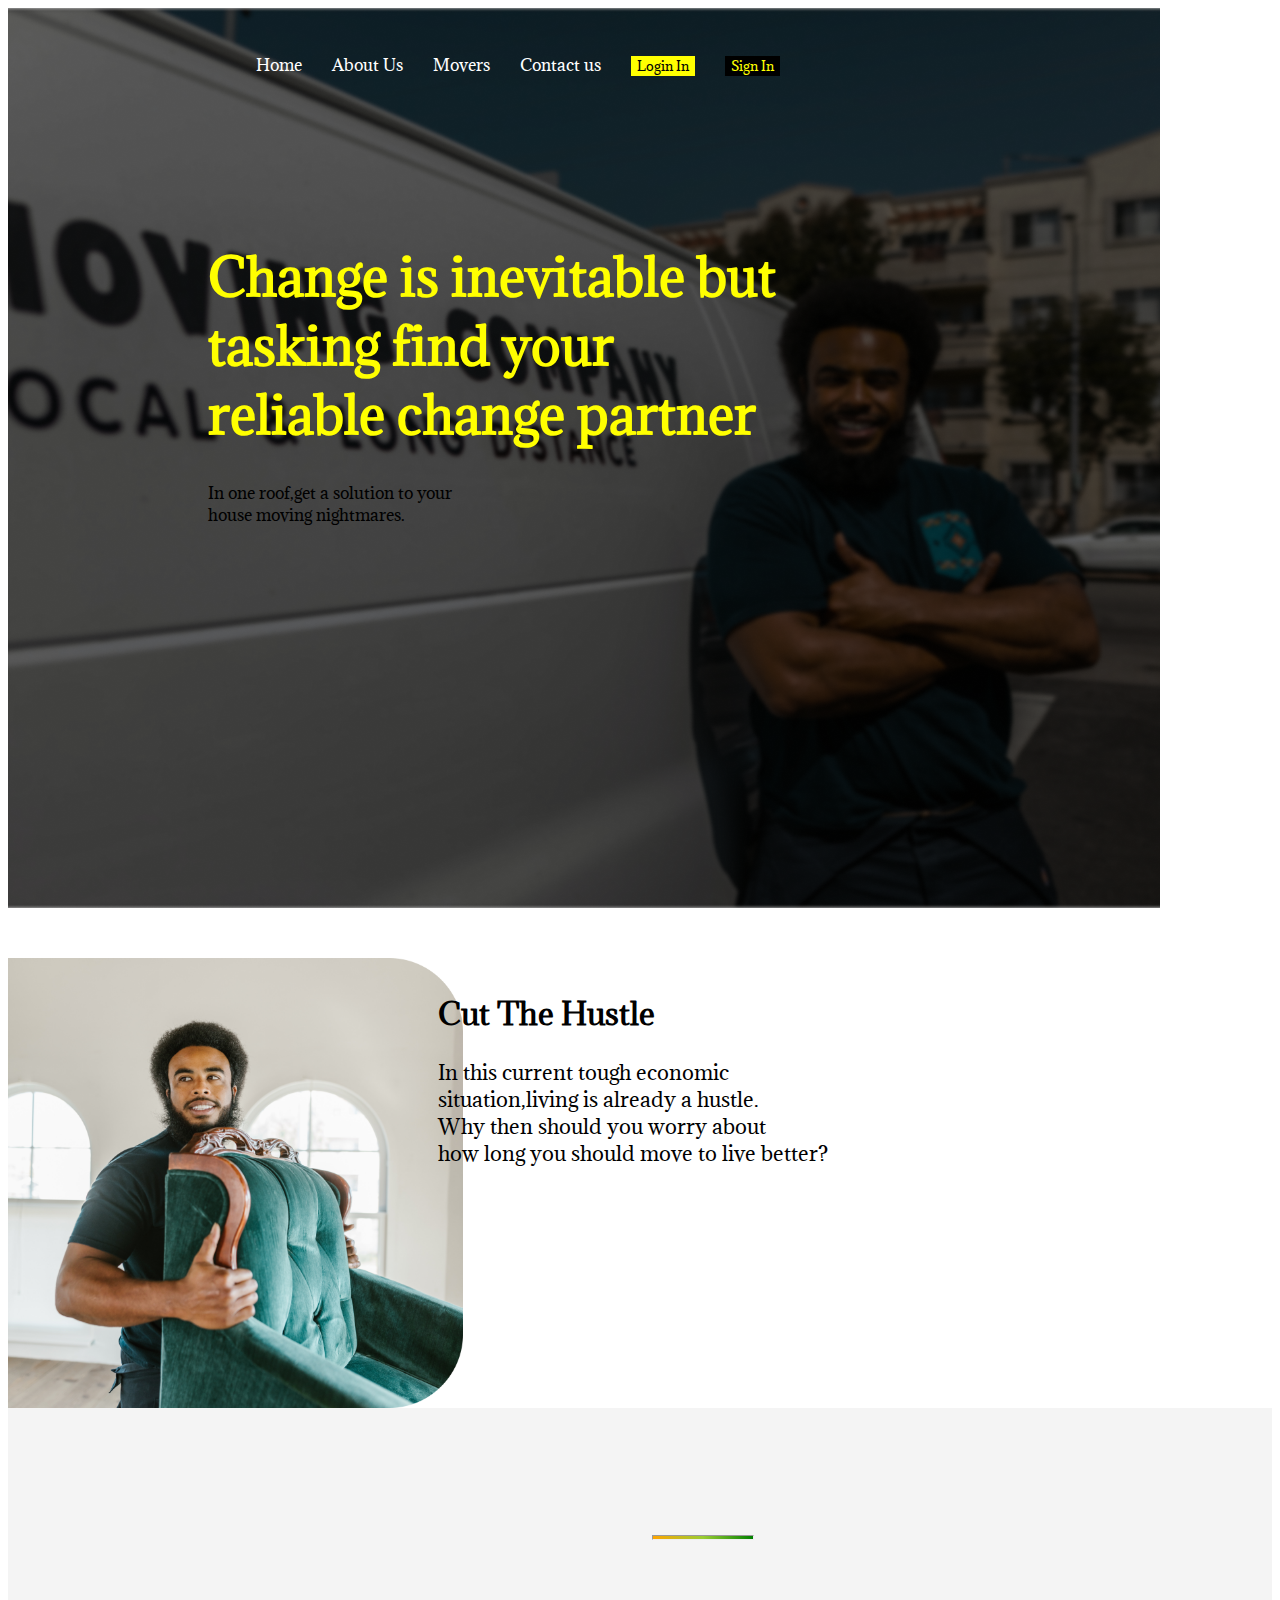
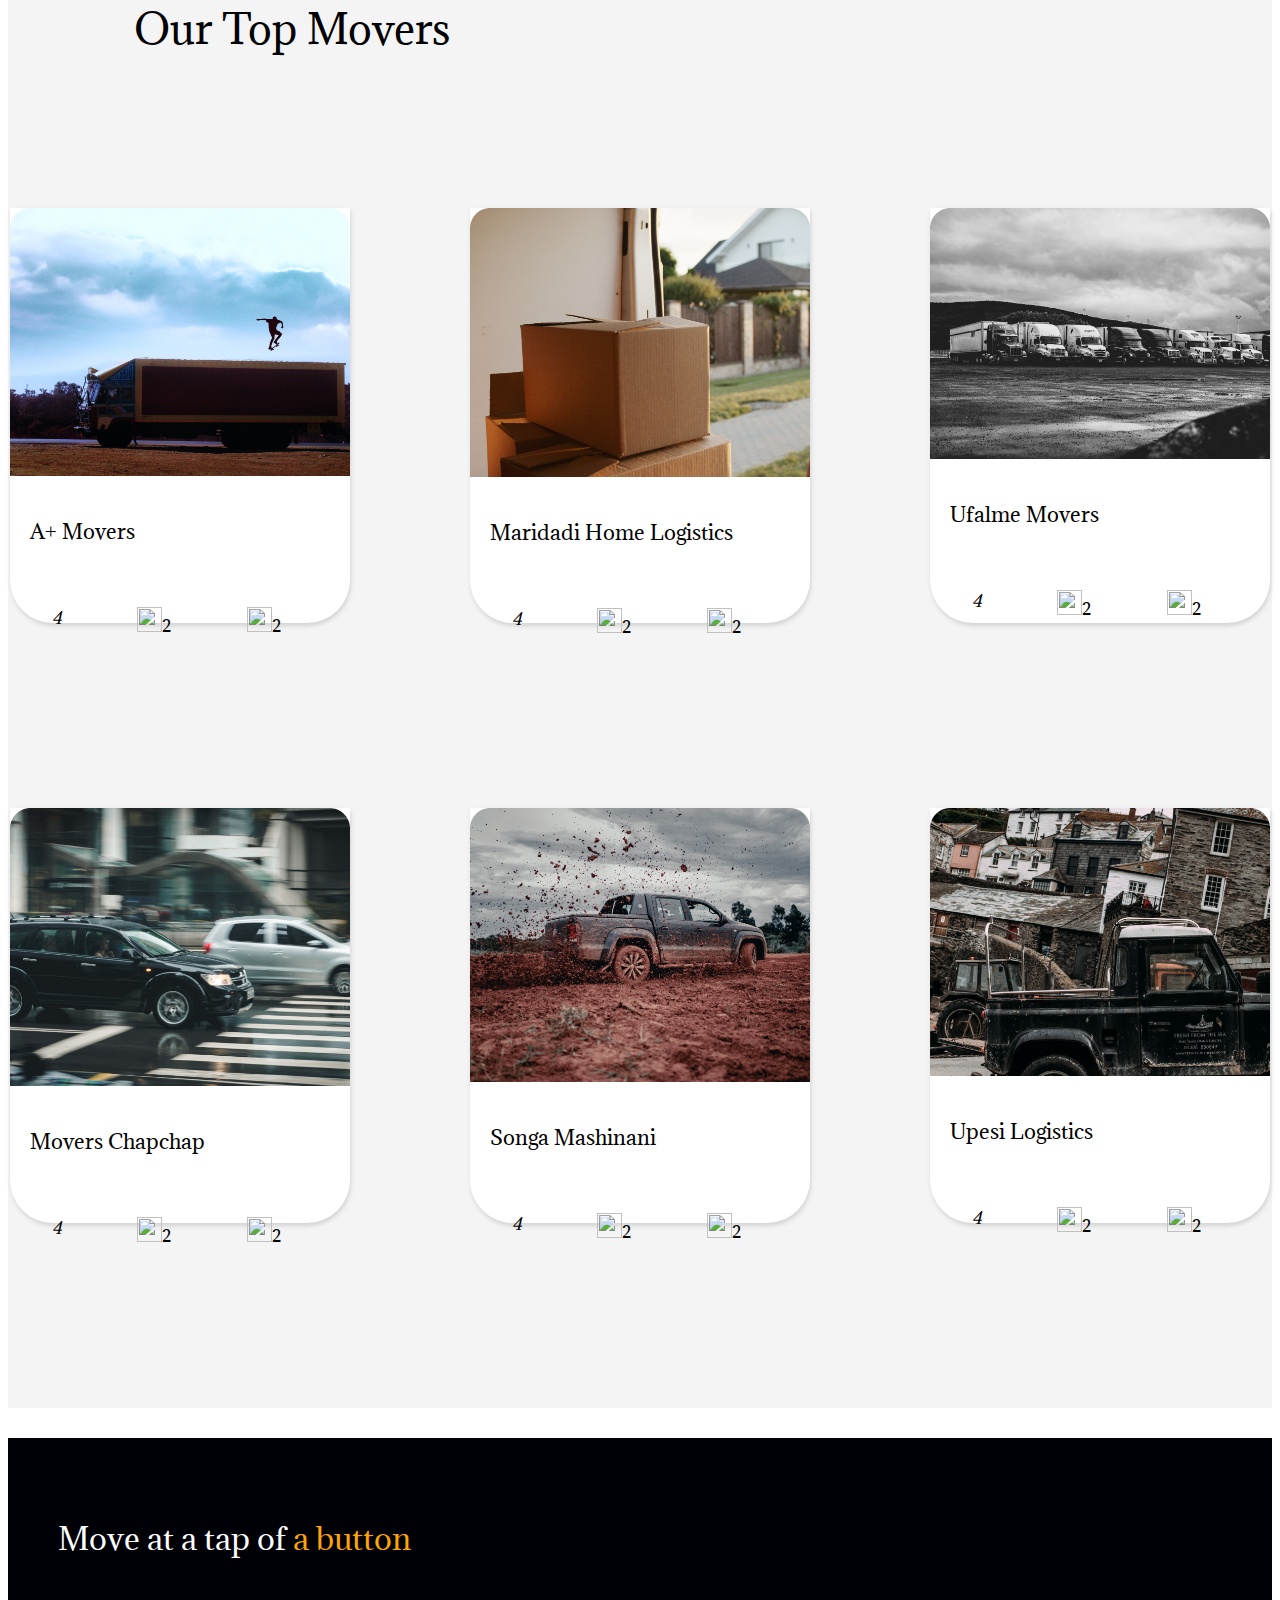
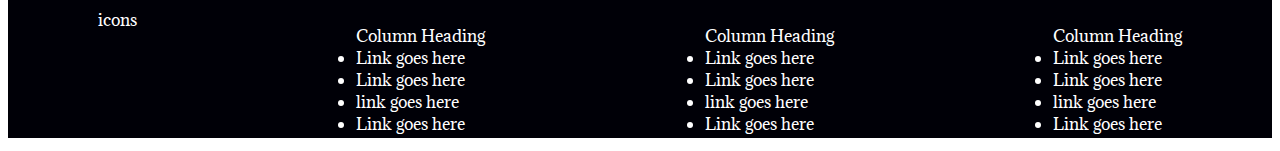
==== commit 982ce54f: "Add images and icons in page 2" ====
--- a/index.html
+++ b/index.html
@@ -6,6 +6,10 @@
     <meta name="viewport" content="width=device-width, initial-scale=1.0">
     <title>Landing page of restaurant website</title>
     <link rel="stylesheet" href="./assets/index.css/styles.css" type="text/css">
+    <script src="https://kit.fontawesome.com/23f94e1453.js" crossorigin="anonymous"></script>
+    <link rel="preconnect" href="https://fonts.googleapis.com">
+    <link rel="preconnect" href="https://fonts.gstatic.com" crossorigin>
+    
   </head>
 
   <body>
@@ -17,7 +21,7 @@
         <ul>
           <li><a href="#">Home</a></li>
           <li><a href="#">About Us </a></li>
-          <li><a href="#">Movers</a></li>
+          <li><a href="./movers.html" target="_blank">Movers</a></li>
           <li><a href="#">Contact us</a> </li>
           <li><button class="button1">Login In</button></li>
           <li><button class="button2">Sign In</button></li>
--- a/assets/index.css/styles.css
+++ b/assets/index.css/styles.css
@@ -1,5 +1,10 @@
-body {
+@import url('https://fonts.googleapis.com/css2?family=Adamina&display=swap');
+@import url('https://fonts.googleapis.com/css2?family=Adamina&family=Poppins:wght@100&display=swap');
+
+
+* {
   box-sizing: border-box;
+  font-family: 'Adamina';
 }
 
 .section1 {
@@ -113,6 +118,10 @@
   padding-top: 20px;
 }
 
+.box1 img {
+  width: 25px;
+}
+
 .box2 img {
   width: 25px;
 }
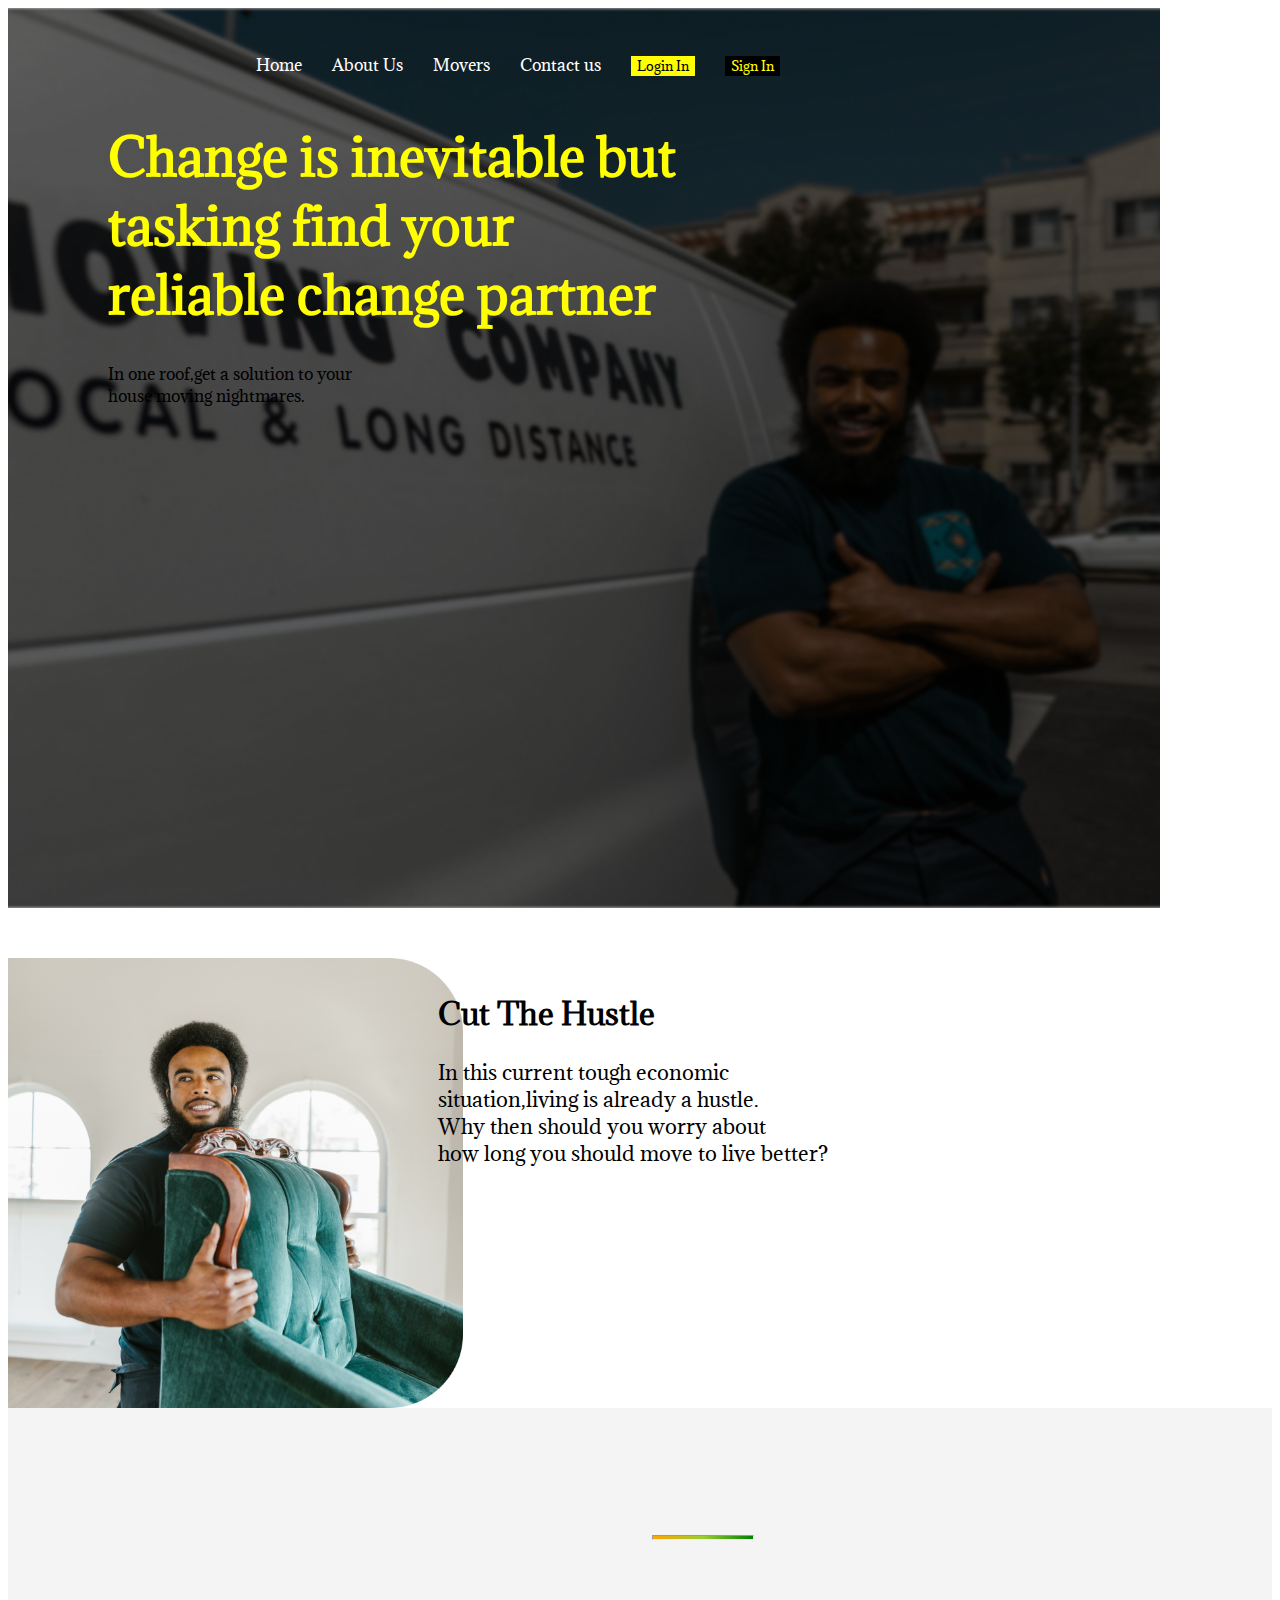
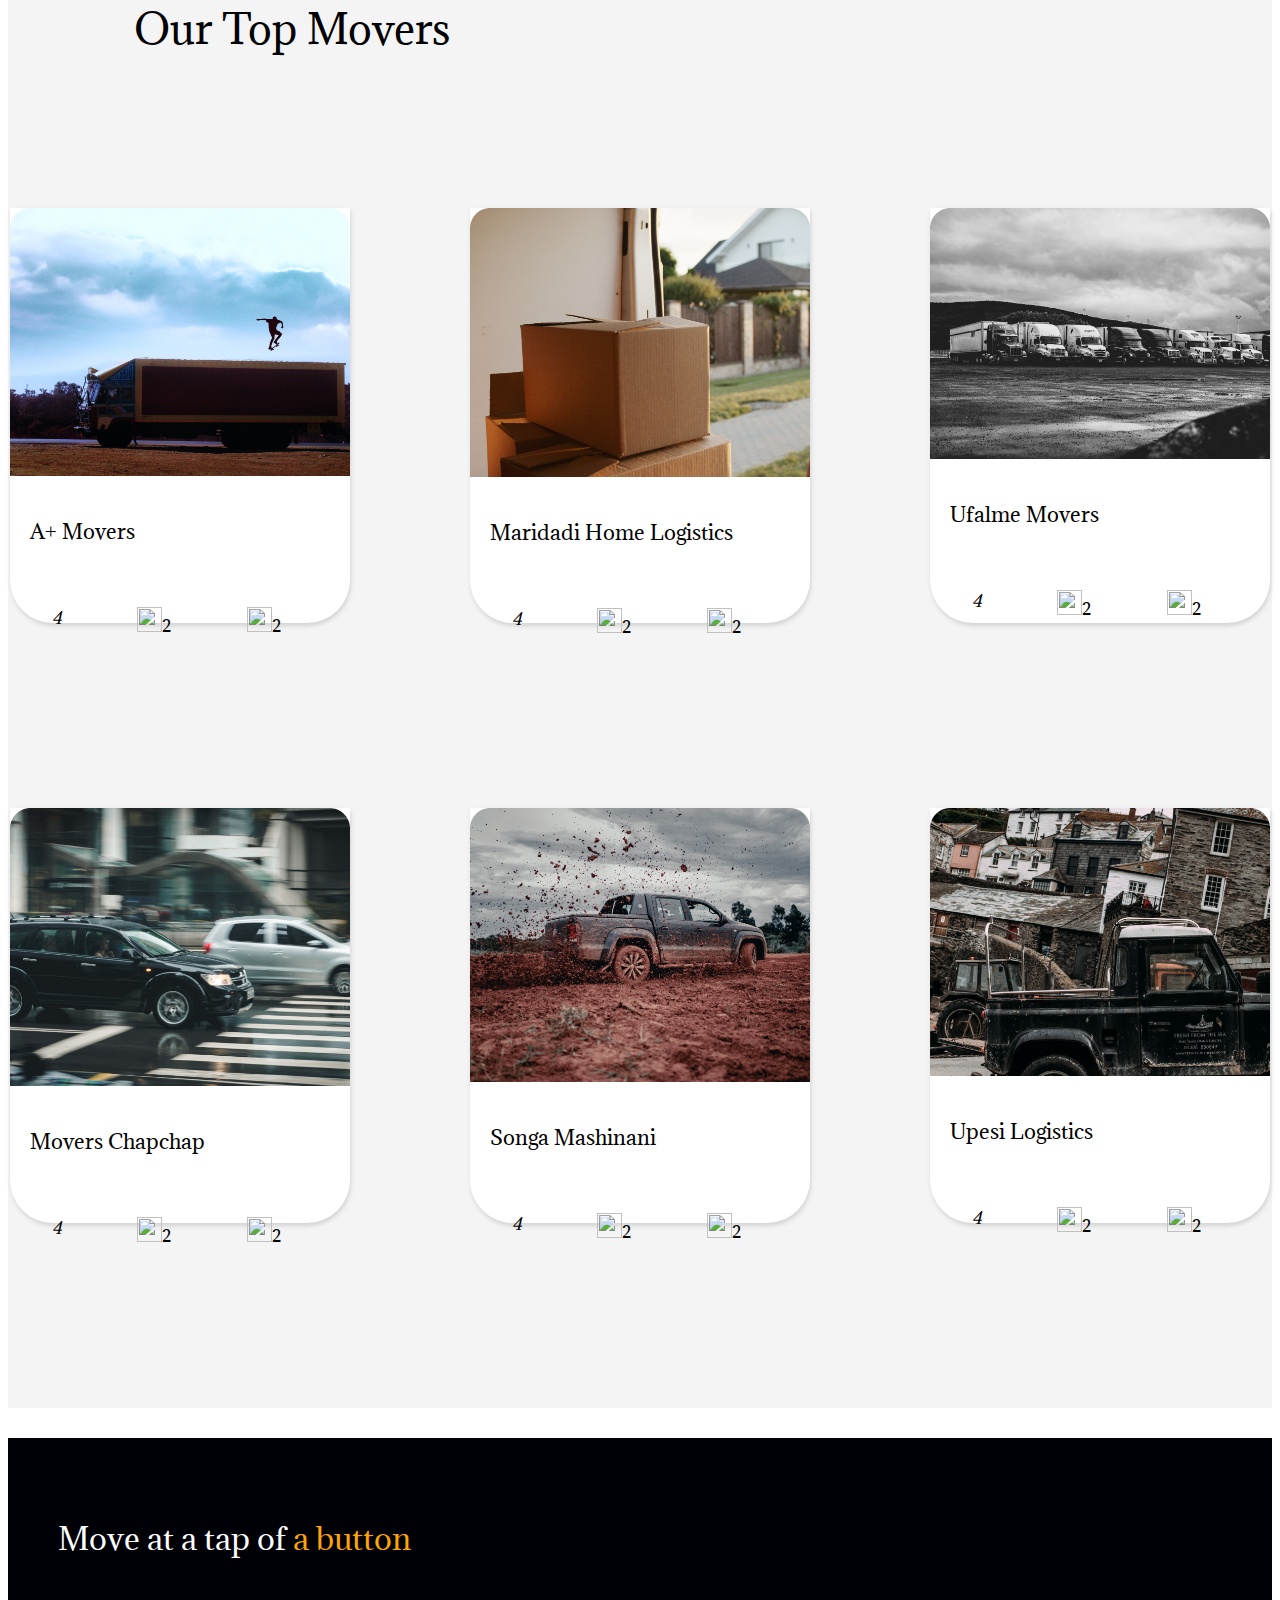
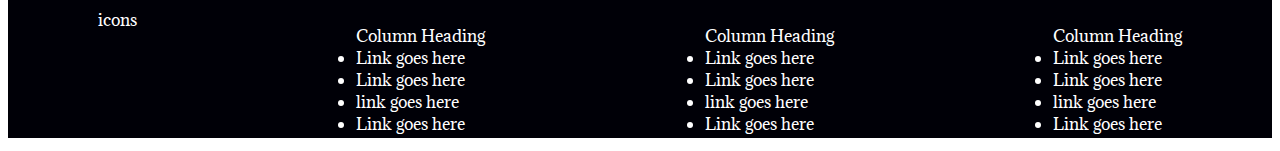
==== commit 69c633ad: "Update files" ====
--- a/index.html
+++ b/index.html
@@ -249,7 +249,7 @@
     </section>
 
 
-    <!--section4-->
+    
     <footer>
       <div class="sect_a">
         <p class="footer_p">Move at a tap of <span class="orange_footer_text">a button</span> </p>
--- a/assets/index.css/styles.css
+++ b/assets/index.css/styles.css
@@ -36,7 +36,7 @@
 }
 
 .section1>.Change {
-  padding: 200px;
+  padding-left: 100px;
 
 }
 
